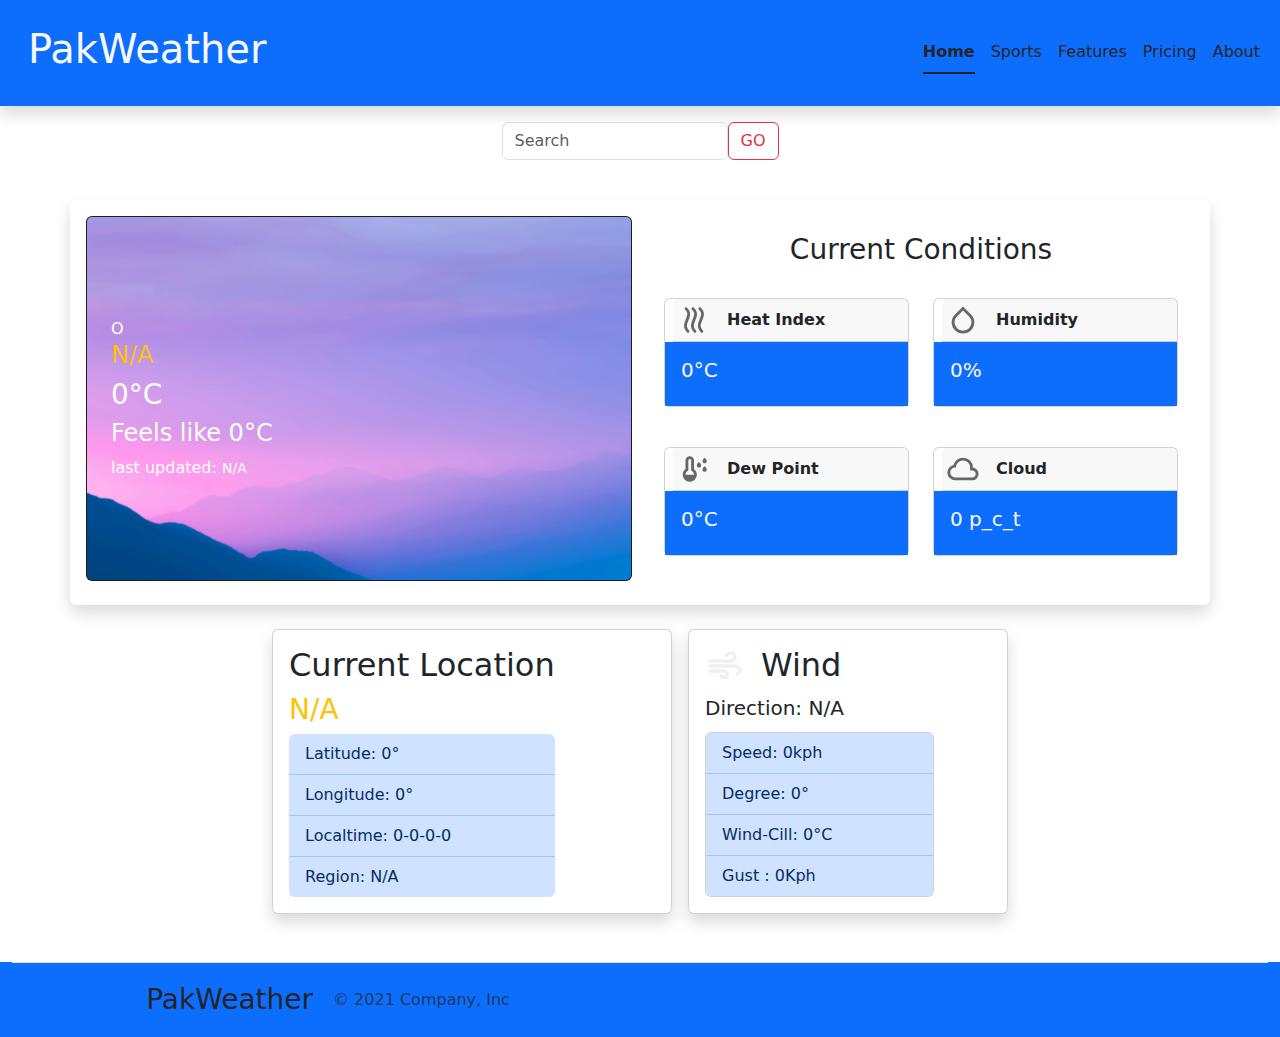
==== index.html @ 8ab88b2f "minor updates to features page" ====
<!DOCTYPE html>
<html lang="en">

<head>
  <meta charset="UTF-8">
  <meta name="viewport" content="width=device-width, initial-scale=1.0">
  <title>Final Project</title>
  <link rel="stylesheet" href="style.css">
  <script src="script.js" defer></script>
  <script src="https://cdn.jsdelivr.net/npm/bootstrap@5.3.3/dist/js/bootstrap.bundle.min.js"
    integrity="sha384-YvpcrYf0tY3lHB60NNkmXc5s9fDVZLESaAA55NDzOxhy9GkcIdslK1eN7N6jIeHz"
    crossorigin="anonymous"></script>
  <link href="https://cdn.jsdelivr.net/npm/bootstrap@5.3.3/dist/css/bootstrap.min.css" rel="stylesheet"
    integrity="sha384-QWTKZyjpPEjISv5WaRU9OFeRpok6YctnYmDr5pNlyT2bRjXh0JMhjY6hW+ALEwIH" crossorigin="anonymous">
  <script src="script.js" defer></script>
  <link rel="icon" href="./assets/images/sun.png">
</head>

<body >
  <nav class="navbar navbar-expand-lg bg-primary p-sm-3 p-3 shadow">
    <div class="container-fluid p-0 p-sm-1 justify-content-center justify-content-sm-between">
      <a class="navbar-brand text-light mx-2 text-center text-sm-left" href="#">
        <h1>PakWeather</h1>
      </a>
      <button class="btn btn-primary d-lg-none" type="button" data-bs-toggle="offcanvas" data-bs-target="#offcanvasResponsive" aria-controls="offcanvasResponsive">
        <span class="navbar-toggler-icon"></span>
      </button>

      <div class="offcanvas-lg offcanvas-start" tabindex="-2" id="offcanvasResponsive" aria-labelledby="offcanvasResponsiveLabel">
        <div class="offcanvas-header">
          <h5 class="offcanvas-title text-dark" id="offcanvasResponsiveLabel">Responsive offcanvas</h5>
          <button type="button" class="btn-close" data-bs-dismiss="offcanvas" data-bs-target="#offcanvasResponsive" aria-label="Close"></button>
        </div>
        <div class="offcanvas-body">
          <!-- <p class="mb-0">This is content within an <code>.offcanvas-lg</code>.</p> -->
          <ul class="nav nav-underline justify-content-end d-flex flex-column flex-lg-row">
            <li class="nav-item">
              <a class="nav-link active text-dark" aria-current="page" href="#">Home</a>
            </li>
            <li class="nav-item">
              <a class="nav-link text-dark" href="#">Sports</a>
            </li>
            <li class="nav-item">
              <a class="nav-link text-dark" href="./features.html">Features</a>
            </li>
            <li class="nav-item">
              <a class="nav-link text-dark" href="#">Pricing</a>
            </li>
            <li class="nav-item">
              <a class="nav-link text-dark" href="#">About</a>
            </li>
          </ul>
        </div>
      </div>
    </div>
  </nav>

    <div class="container-fluid p-3 d-flex justify-content-center w-100" id="serchBox">
        <form class="d-flex">
          <form class="d-flex" role="search">
            <input id="searchBar" class="form-control" type="search" placeholder="Search" aria-label="Search">
            <button class="btn btn-outline-danger" type="button" id="goBtn">GO</button>
          </form>
          <!-- <button class="btn btn-outline-success" type="submit" id="go">GO</button> -->
        </form>
    </div>
    <!-- ------- card grids -------- -->

    

    <div id="cardContainer" class="row row-cols-1 shadow row-cols-md-2 g-3 rounded-2 m-auto mt-4 mb-4 pb-4 container">
      <div class="col-24 col-sm-12 d-flex align-items-center justify-content-center">
        <div class="card text-bg-dark">
          <img src="./assets/images/pexels-veeterzy-114979.jpg" class="card-img" alt="...">
          <div class="card-img-overlay d-flex flex-column align-items-start justify-content-center p-4">
            <div id="condition" class="d-flex flex-column justify-content-around">
              <div id="icon" class=" d-flex align-items-start justify-content-start">O</div>
              <h4 id="text" class="text-warning">N/A</h4>
            </div>
            <h3 class="card-text"><span id="temp_c">0</span>°C</h3>
            <h4 class="card-text">Feels like <span id="feelslike_c">0</span>°C</h4>
            <p class="card-text">last updated: <small class="text-body-light bl" id="last_updated">N/A</small></p>
          </div>
        </div>
      </div>

      <div class="row row-cols-1 row-cols-sm-2 row-cols-md-2 g-4 m-auto ">
        <h3 class="w-100 text-center">Current Conditions</h3>
        <div class="col">
          <div class="card mb-3 m-auto" style="max-width: 18rem;">
            <div class="card-header d-flex flex-row justify-content-start align-items-center gap-3 p-1 ms-2">
              <!-- <h5 class="text-dark">Cloud</h5> -->
              <svg xmlns="http://www.w3.org/2000/svg" height="34px" viewBox="0 -960 960 960" width="34px" fill="#676767"><path d="M532-131q-6 5-12.5 8t-14.5 3q-8 0-16-3.5t-14-9.5q-41-44-60.5-90T395-320q0-37 11-78t38-106q23-57 32-87.5t9-56.5q0-34-15-63.5T423-771q-6-6-9.5-14t-3.5-16q0-8 3-14.5t8-12.5q6-6 13.5-9t15.5-3q8 0 15 3t13 8q44 41 65.5 86t21.5 95q0 35-10.5 73.5T518-474q-25 60-34 92t-9 61q0 35 14.5 67.5T534-188q5 6 8 13t3 15q0 8-3 15.5T532-131Zm195 0q-6 5-12.5 8t-14.5 3q-8 0-16-3.5t-14-9.5q-41-44-60.5-89.5T590-319q0-37 11-79t38-106q23-57 32-87t9-56q0-34-15-64.5T618-771q-6-6-9-13.5t-3-15.5q0-8 2.5-14.5T616-827q6-6 14-9.5t16-3.5q8 0 14.5 3t12.5 8q44 41 65.5 86t21.5 95q0 35-10.5 73.5T713-473q-25 60-34 92t-9 60q0 35 15 68.5t45 65.5q5 6 7.5 13t2.5 14q0 8-3 16t-10 13Zm-390 0q-6 5-12.5 8t-14.5 3q-8 0-16-3.5t-14-9.5q-41-44-60.5-89.5T200-319q0-37 11-79t38-106q23-57 32-87t9-56q0-34-15-64.5T228-771q-7-6-10-13.5t-3-15.5q0-8 3-15t8-13q6-6 13.5-9t15.5-3q8 0 15 3t13 8q44 41 65.5 85.5T370-648q0 35-10 73.5T324-474q-25 60-34 92t-9 61q0 35 14.5 68.5T340-187q5 6 7.5 13t2.5 14q0 8-3 16t-10 13Z"/></svg>
              <b>Heat Index</b>
            </div>
            <div class="card-body bg-primary text-light">
              <h5 class="card-title"><span id="heatindex_c">0</span>°C</h5>

            </div>
          </div>
        </div>

        <div class="col">
          <div class="card mb-3 m-auto" style="max-width: 18rem;">
            <div class="card-header d-flex flex-row justify-content-start align-items-center gap-3 p-1 ms-2">
              <!-- <h5 class="text-dark">Cloud</h5> -->
              <svg xmlns="http://www.w3.org/2000/svg" height="34px" viewBox="0 -960 960 960" width="34px" fill="#676767"><path d="M480-100q-133 0-226.5-92T160-416q0-63 24.5-120.5T254-638l226-222 226 222q45 44 69.5 101.5T800-416q0 132-93.5 224T480-100Zm0-80q100 0 170-68.5T720-416q0-47-18-89.5T650-580L480-748 310-580q-34 32-52 74.5T240-416q0 99 70 167.5T480-180Z"/></svg>
              <b>Humidity</b>
            </div>
            <div class="card-body bg-primary text-light">
              <h5 class="card-title"><span id="humidity">0</span>%</h5>

            </div>
          </div>
        </div>

        <div class="col">
          <div class="card mb-3 m-auto" style="max-width: 18rem;">
            <div class="card-header d-flex flex-row justify-content-start align-items-center gap-3 p-1 ms-2">
              <!-- <h5 class="text-dark">Cloud</h5> -->
              <svg xmlns="http://www.w3.org/2000/svg" height="34px" viewBox="0 -960 960 960" width="34px" fill="#676767"><path d="M620-520q-25 0-42.5-17.5T560-580q0-17 9.5-34.5t20.5-32q11-14.5 20.5-24l9.5-9.5 9.5 9.5q9.5 9.5 20.5 24t20.5 32Q680-597 680-580q0 25-17.5 42.5T620-520Zm160-120q-25 0-42.5-17.5T720-700q0-17 9.5-34.5t20.5-32q11-14.5 20.5-24l9.5-9.5 9.5 9.5q9.5 9.5 20.5 24t20.5 32Q840-717 840-700q0 25-17.5 42.5T780-640Zm0 240q-25 0-42.5-17.5T720-460q0-17 9.5-34.5t20.5-32q11-14.5 20.5-24l9.5-9.5 9.5 9.5q9.5 9.5 20.5 24t20.5 32Q840-477 840-460q0 25-17.5 42.5T780-400ZM360-120q-83 0-141.5-58.5T160-320q0-48 21-89.5t59-70.5v-240q0-50 35-85t85-35q50 0 85 35t35 85v240q38 29 59 70.5t21 89.5q0 83-58.5 141.5T360-120ZM240-320h240q0-29-12.5-54T432-416l-32-24v-280q0-17-11.5-28.5T360-760q-17 0-28.5 11.5T320-720v280l-32 24q-23 17-35.5 42T240-320Z"/></svg>
              <b>Dew Point</b>
            </div>
            <div class="card-body bg-primary text-light">
              <h5 class="card-title"><span id="dewpoint_c">0</span>°C</h5>

            </div>
          </div>
        </div>

        <div class="col">
          <div class="card mb-3 m-auto" style="max-width: 18rem;">
            <div class="card-header d-flex flex-row justify-content-start align-items-center gap-3 p-1 ms-2">
              <!-- <h5 class="text-dark">Cloud</h5> -->
              <svg xmlns="http://www.w3.org/2000/svg" height="34px" viewBox="0 -960 960 960" width="34px" fill="#676767"><path d="M260-160q-91 0-155.5-63T40-377q0-78 47-139t123-78q25-92 100-149t170-57q117 0 198.5 81.5T760-520q69 8 114.5 59.5T920-340q0 75-52.5 127.5T740-160H260Zm0-80h480q42 0 71-29t29-71q0-42-29-71t-71-29h-60v-80q0-83-58.5-141.5T480-720q-83 0-141.5 58.5T280-520h-20q-58 0-99 41t-41 99q0 58 41 99t99 41Zm220-240Z"/></svg>      
              <b>Cloud</b> 
            </div>
            <div class="card-body bg-primary text-light">
              <h5 class="card-title"><span id="cloud">0</span> p_c_t</h5>

            </div>
          </div>
        </div>
      </div>
    </div>

    <div class="container d-flex flex-sm-row flex-column align-items-center justify-content-center gap-3 mb-5">
      <div id="locationCard" class="card shadow align-items-start justify-content-around w-md-50 w-100" style="max-width: 25em;">
        <div class="row g-0">
          <div class="col rounded-right">
            <div class="card-body">
              <h2 class="card-title">Current Location</h2>
              <h3 class="card-title text-warning" id="nameCity">N/A</h3>
              <ul class="list-group list-group-flush rounded-2">
                <li class="list-group-item list-group-item-primary">Latitude: <span id="lat">0</span>°</li>
                <li class="list-group-item list-group-item-primary">Longitude: <span id="lon">0</span>°</li>
                <li class="list-group-item list-group-item-primary">Localtime: <span id="localtime">0-0-0-0</span></li>
                <li class="list-group-item list-group-item-primary">Region: <span id="region">N/A</span></li>
              </ul>
            </div>
          </div>
        </div>
      </div>

      <div id="windCard" class=" card container p-3 shadow m-0" style="max-width: 20em; ">
        <div class="d-flex flex-column justify-content-between gap-1">
          <div id="windIcon" class="d-flex flex-nowrap justify-content-start gap-3"> 
            <svg xmlns="http://www.w3.org/2000/svg" height="40px" viewBox="0 -960 960 960" width="40px" fill="#F0F0F0"><path d="M460-160q-50 0-85-35t-35-85h80q0 17 11.5 28.5T460-240q17 0 28.5-11.5T500-280q0-17-11.5-28.5T460-320H80v-80h380q50 0 85 35t35 85q0 50-35 85t-85 35ZM80-560v-80h540q26 0 43-17t17-43q0-26-17-43t-43-17q-26 0-43 17t-17 43h-80q0-59 40.5-99.5T620-840q59 0 99.5 40.5T760-700q0 59-40.5 99.5T620-560H80Zm660 320v-80q26 0 43-17t17-43q0-26-17-43t-43-17H80v-80h660q59 0 99.5 40.5T880-380q0 59-40.5 99.5T740-240Z"/></svg>
            <h2>Wind</h2>
          </div>
          <h5 class="card-title p-0">Direction: <span id="wind_dir">N/A</span></h5>
          <div class="card" style="max-width: 80% !important;">
            <ul class="list-group list-group-flush">
              <li class="list-group-item list-group-item-primary">Speed: <span id="wind_kph">0</span>kph</li>
              <li class="list-group-item list-group-item-primary">Degree: <span id="wind_degree">0</span>°</li>
              <li class="list-group-item list-group-item-primary">Wind-Cill: <span id="windchill_c">0</span>°C</li>
              <li class="list-group-item list-group-item-primary">Gust : <span id="gust_kph">0</span>Kph</li>    
            </ul>
          </div>
        </div>
      </div>
    </div>



    </div>

  <div class="container-fluid bg-primary footer navbar-fixed-bottom">
    <footer class="d-flex flex-wrap justify-content-sm-between justify-content-center align-items-center py-3 mt-3 border-top gap-3">
      <div class="col-md-6 d-flex align-items-center gap-sm-3 gap-1 flex-wrap justify-content-center">
        <a href="/" class="nav-link">
          <h3 class="m-1">PakWeather</h3>
        </a>
        <span class="text-muted">&copy; 2021 Company, Inc</span>
      </div>

      <ul class="nav col-md-4 justify-content-sm-end justify-content-sm-center list-unstyled d-flex">
        <li class="ms-3"><a class="text-muted" href="#"><svg xmlns="http://www.w3.org/2000/svg"
              viewBox="0 0 448 512"><!--!Font Awesome Free 6.6.0 by @fontawesome - https://fontawesome.com License - https://fontawesome.com/license/free Copyright 2024 Fonticons, Inc.-->
              <path fill="#ffffff"
                d="M100.3 448H7.4V148.9h92.9zM53.8 108.1C24.1 108.1 0 83.5 0 53.8a53.8 53.8 0 0 1 107.6 0c0 29.7-24.1 54.3-53.8 54.3zM447.9 448h-92.7V302.4c0-34.7-.7-79.2-48.3-79.2-48.3 0-55.7 37.7-55.7 76.7V448h-92.8V148.9h89.1v40.8h1.3c12.4-23.5 42.7-48.3 87.9-48.3 94 0 111.3 61.9 111.3 142.3V448z" />
            </svg></a></li>
        <li class="ms-3"><a class="text-muted" href="#"><svg xmlns="http://www.w3.org/2000/svg"
              viewBox="0 0 448 512"><!--!Font Awesome Free 6.6.0 by @fontawesome - https://fontawesome.com License - https://fontawesome.com/license/free Copyright 2024 Fonticons, Inc.-->
              <path
                d="M64 32C28.7 32 0 60.7 0 96V416c0 35.3 28.7 64 64 64h98.2V334.2H109.4V256h52.8V222.3c0-87.1 39.4-127.5 125-127.5c16.2 0 44.2 3.2 55.7 6.4V172c-6-.6-16.5-1-29.6-1c-42 0-58.2 15.9-58.2 57.2V256h83.6l-14.4 78.2H255V480H384c35.3 0 64-28.7 64-64V96c0-35.3-28.7-64-64-64H64z" />
            </svg></a></li>
        <!-- <li class="ms-3"><a class="text-muted" href="#"><svg xmlns="http://www.w3.org/2000/svg" viewBox="0 0 448 512">!Font Awesome Free 6.6.0 by @fontawesome - https://fontawesome.com License - https://fontawesome.com/license/free Copyright 2024 Fonticons, Inc.<path d="M194.4 211.7a53.3 53.3 0 1 0 59.3 88.7 53.3 53.3 0 1 0 -59.3-88.7zm142.3-68.4c-5.2-5.2-11.5-9.3-18.4-12c-18.1-7.1-57.6-6.8-83.1-6.5c-4.1 0-7.9 .1-11.2 .1c-3.3 0-7.2 0-11.4-.1c-25.5-.3-64.8-.7-82.9 6.5c-6.9 2.7-13.1 6.8-18.4 12s-9.3 11.5-12 18.4c-7.1 18.1-6.7 57.7-6.5 83.2c0 4.1 .1 7.9 .1 11.1s0 7-.1 11.1c-.2 25.5-.6 65.1 6.5 83.2c2.7 6.9 6.8 13.1 12 18.4s11.5 9.3 18.4 12c18.1 7.1 57.6 6.8 83.1 6.5c4.1 0 7.9-.1 11.2-.1c3.3 0 7.2 0 11.4 .1c25.5 .3 64.8 .7 82.9-6.5c6.9-2.7 13.1-6.8 18.4-12s9.3-11.5 12-18.4c7.2-18 6.8-57.4 6.5-83c0-4.2-.1-8.1-.1-11.4s0-7.1 .1-11.4c.3-25.5 .7-64.9-6.5-83l0 0c-2.7-6.9-6.8-13.1-12-18.4zm-67.1 44.5A82 82 0 1 1 178.4 324.2a82 82 0 1 1 91.1-136.4zm29.2-1.3c-3.1-2.1-5.6-5.1-7.1-8.6s-1.8-7.3-1.1-11.1s2.6-7.1 5.2-9.8s6.1-4.5 9.8-5.2s7.6-.4 11.1 1.1s6.5 3.9 8.6 7s3.2 6.8 3.2 10.6c0 2.5-.5 5-1.4 7.3s-2.4 4.4-4.1 6.2s-3.9 3.2-6.2 4.2s-4.8 1.5-7.3 1.5l0 0c-3.8 0-7.5-1.1-10.6-3.2zM448 96c0-35.3-28.7-64-64-64H64C28.7 32 0 60.7 0 96V416c0 35.3 28.7 64 64 64H384c35.3 0 64-28.7 64-64V96zM357 389c-18.7 18.7-41.4 24.6-67 25.9c-26.4 1.5-105.6 1.5-132 0c-25.6-1.3-48.3-7.2-67-25.9s-24.6-41.4-25.8-67c-1.5-26.4-1.5-105.6 0-132c1.3-25.6 7.1-48.3 25.8-67s41.5-24.6 67-25.8c26.4-1.5 105.6-1.5 132 0c25.6 1.3 48.3 7.1 67 25.8s24.6 41.4 25.8 67c1.5 26.3 1.5 105.4 0 131.9c-1.3 25.6-7.1 48.3-25.8 67z"/></svg></a></li> -->
        <li class="ms-3"><a class="text-muted" href="#"><svg xmlns="http://www.w3.org/2000/svg"
              viewBox="0 0 512 512"><!--!Font Awesome Free 6.6.0 by @fontawesome - https://fontawesome.com License - https://fontawesome.com/license/free Copyright 2024 Fonticons, Inc.-->
              <path fill="#ffffff"
                d="M389.2 48h70.6L305.6 224.2 487 464H345L233.7 318.6 106.5 464H35.8L200.7 275.5 26.8 48H172.4L272.9 180.9 389.2 48zM364.4 421.8h39.1L151.1 88h-42L364.4 421.8z" />
            </svg></a></li>
      </ul>
    </footer>
  </div>

</body>

</html>
---- style.css ----
body{
    cursor: pointer;
}
.item{
    /* background-color: #ebebeb; */
    width: 12vw;
    position: relative;
    left: 38rem;
    bottom: 9rem;
}
.people{
    position: relative;
    left: 15rem;
    top: 4rem;
    width: 22vw;

}
.clouds{
    position: relative;
    width: 14vw;
    bottom: 16rem;
    left: 18rem;
    mix-blend-mode: darken;
}
.sun{
    position: relative;
    width: 15vw;
    bottom: 28rem;
    left: 13rem;
    mix-blend-mode: darken;
}
.head-1{
    position: relative;
    bottom: 17rem;
    text-align: center;
    font-weight: bold;
    font-family: Poppins, sans-serif;
    /* color: white;
    text-shadow: 2px 2px 4px #000000; */
    color: white;
  text-shadow: 1px 1px 2px black, 0 0 25px black, 0 0 5px rgb(180, 180, 182);

}
.head-1:hover{
    transition: transform 0.5s ease-in-out;
    transform: translateY(-15px);
    text-decoration: underline;
}
.test{
    position: relative;
    bottom: 9rem;
    text-align: center;
    font-weight: bold;
    font-family: Poppins, sans-serif;
    /* color: white;
    text-shadow: 2px 2px 4px #000000; */
    color: white;
  text-shadow: 1px 1px 2px black, 0 0 25px black, 0 0 5px rgb(180, 180, 182);

}
.test:hover{
    transition: transform 0.5s ease-in-out;
    transform: translateY(-15px);
    text-decoration: underline;
}
.mainn{
    display: flex;
    position: relative;
    bottom: 13rem;
    align-items: center;
    justify-content: space-evenly;
    font-family: Poppins, sans-serif;

}
.card-group{
    position: relative;
    bottom: 5rem;
    font-family: Poppins, sans-serif;
    gap: 6rem;
    text-align: center;
    margin: 0rem 10rem;
}
.card:hover{
    transition: transform 0.5s ease-in-out;
    transform: translateY(-15px);
}
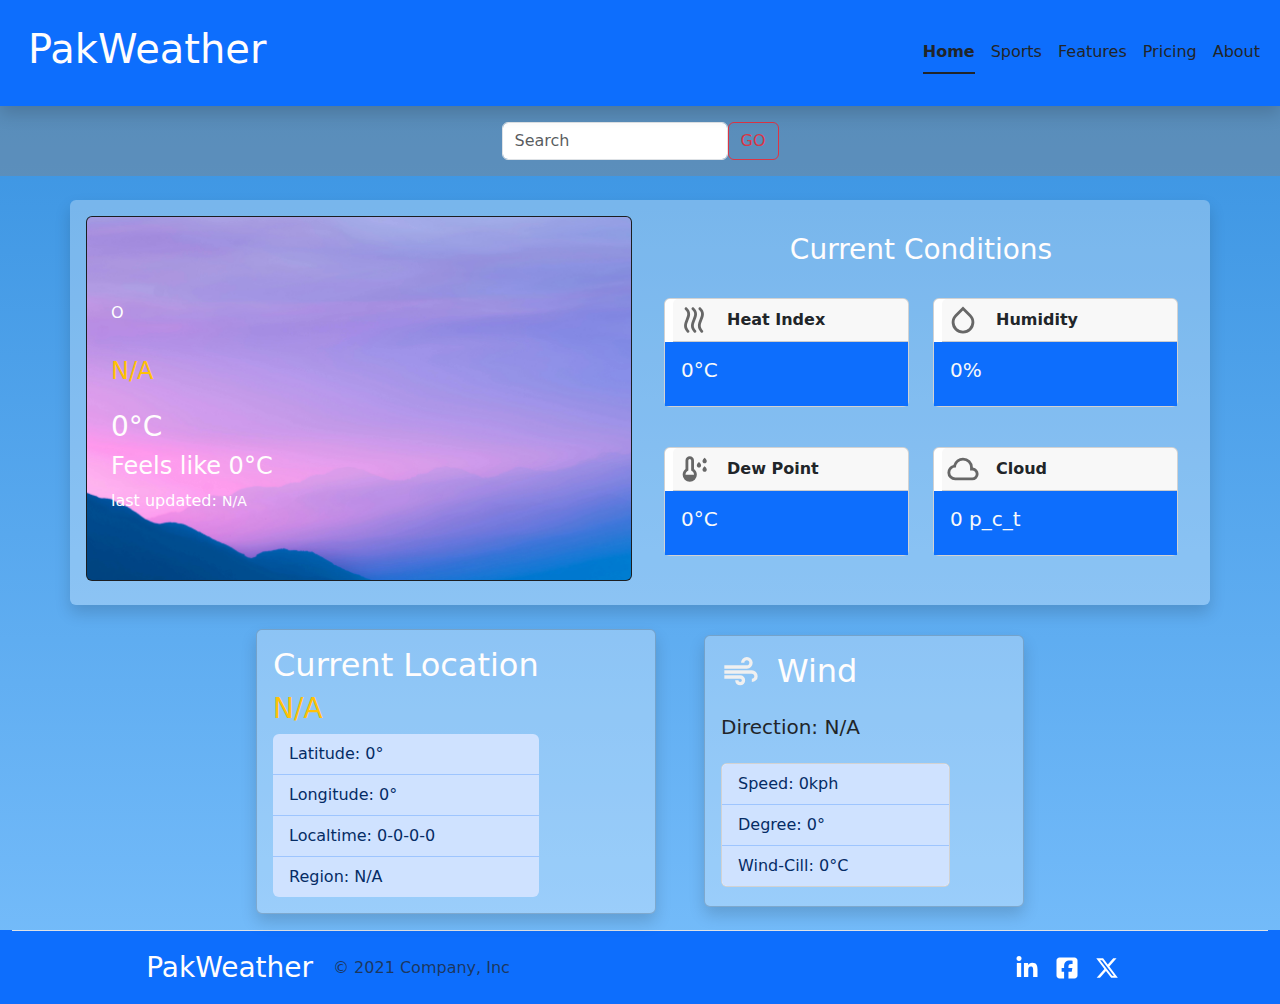
==== commit c5fd36d8: "modified repository" ====
--- a/index.html
+++ b/index.html
@@ -144,7 +144,7 @@
       </div>
     </div>
 
-    <div class="container d-flex flex-sm-row flex-column align-items-center justify-content-center gap-3 mb-5">
+    <div class="container d-flex flex-sm-row flex-column align-items-center justify-content-center gap-5">
       <div id="locationCard" class="card shadow align-items-start justify-content-around w-md-50 w-100" style="max-width: 25em;">
         <div class="row g-0">
           <div class="col rounded-right">
@@ -162,27 +162,22 @@
         </div>
       </div>
 
-      <div id="windCard" class=" card container p-3 shadow m-0" style="max-width: 20em; ">
-        <div class="d-flex flex-column justify-content-between gap-1">
+      <div id="windCard" class="card w-md-50 w-100 shadow" style="height: 17em; max-width: 20em;">
+        <div class="p-3 d-flex flex-column justify-content-between gap-3">
           <div id="windIcon" class="d-flex flex-nowrap justify-content-start gap-3"> 
             <svg xmlns="http://www.w3.org/2000/svg" height="40px" viewBox="0 -960 960 960" width="40px" fill="#F0F0F0"><path d="M460-160q-50 0-85-35t-35-85h80q0 17 11.5 28.5T460-240q17 0 28.5-11.5T500-280q0-17-11.5-28.5T460-320H80v-80h380q50 0 85 35t35 85q0 50-35 85t-85 35ZM80-560v-80h540q26 0 43-17t17-43q0-26-17-43t-43-17q-26 0-43 17t-17 43h-80q0-59 40.5-99.5T620-840q59 0 99.5 40.5T760-700q0 59-40.5 99.5T620-560H80Zm660 320v-80q26 0 43-17t17-43q0-26-17-43t-43-17H80v-80h660q59 0 99.5 40.5T880-380q0 59-40.5 99.5T740-240Z"/></svg>
             <h2>Wind</h2>
           </div>
-          <h5 class="card-title p-0">Direction: <span id="wind_dir">N/A</span></h5>
+          <h5 class="card-title">Direction: <span id="wind_dir">N/A</span></h5>
           <div class="card" style="max-width: 80% !important;">
             <ul class="list-group list-group-flush">
               <li class="list-group-item list-group-item-primary">Speed: <span id="wind_kph">0</span>kph</li>
               <li class="list-group-item list-group-item-primary">Degree: <span id="wind_degree">0</span>°</li>
               <li class="list-group-item list-group-item-primary">Wind-Cill: <span id="windchill_c">0</span>°C</li>
-              <li class="list-group-item list-group-item-primary">Gust : <span id="gust_kph">0</span>Kph</li>    
             </ul>
           </div>
         </div>
       </div>
-    </div>
-
-
-
     </div>
 
   <div class="container-fluid bg-primary footer navbar-fixed-bottom">
--- a/style.css
+++ b/style.css
@@ -1,86 +1,81 @@
-body{
-    cursor: pointer;
-}
-.item{
-    /* background-color: #ebebeb; */
-    width: 12vw;
-    position: relative;
-    left: 38rem;
-    bottom: 9rem;
-}
-.people{
-    position: relative;
-    left: 15rem;
-    top: 4rem;
-    width: 22vw;
-
-}
-.clouds{
-    position: relative;
-    width: 14vw;
-    bottom: 16rem;
-    left: 18rem;
-    mix-blend-mode: darken;
-}
-.sun{
-    position: relative;
-    width: 15vw;
-    bottom: 28rem;
-    left: 13rem;
-    mix-blend-mode: darken;
-}
-.head-1{
-    position: relative;
-    bottom: 17rem;
-    text-align: center;
-    font-weight: bold;
-    font-family: Poppins, sans-serif;
-    /* color: white;
-    text-shadow: 2px 2px 4px #000000; */
-    color: white;
-  text-shadow: 1px 1px 2px black, 0 0 25px black, 0 0 5px rgb(180, 180, 182);
-
-}
-.head-1:hover{
-    transition: transform 0.5s ease-in-out;
-    transform: translateY(-15px);
-    text-decoration: underline;
-}
-.test{
-    position: relative;
-    bottom: 9rem;
-    text-align: center;
-    font-weight: bold;
-    font-family: Poppins, sans-serif;
-    /* color: white;
-    text-shadow: 2px 2px 4px #000000; */
-    color: white;
-  text-shadow: 1px 1px 2px black, 0 0 25px black, 0 0 5px rgb(180, 180, 182);
-
-}
-.test:hover{
-    transition: transform 0.5s ease-in-out;
-    transform: translateY(-15px);
-    text-decoration: underline;
-}
-.mainn{
-    display: flex;
-    position: relative;
-    bottom: 13rem;
-    align-items: center;
-    justify-content: space-evenly;
-    font-family: Poppins, sans-serif;
-
-}
-.card-group{
-    position: relative;
-    bottom: 5rem;
-    font-family: Poppins, sans-serif;
-    gap: 6rem;
-    text-align: center;
-    margin: 0rem 10rem;
-}
-.card:hover{
-    transition: transform 0.5s ease-in-out;
-    transform: translateY(-15px);
-}
+.primary-subtle {
+    color: --bs-primary-bg-subtle;
+}
+.info-subtle{
+    color: --bs-info-bg-subtle;
+}
+body {
+    background-image: linear-gradient(rgba(0, 115, 215, 0.798),rgba(85, 173, 250, 0.798)) !important;
+    /* backdrop-filter: blur(6px); */
+    background-position: center;
+    background-size: cover;
+    min-height: 100vh !important;
+    min-width: 100vw;
+    overflow-x: hidden;
+}
+::-webkit-scrollbar { 
+    width: 8px; 
+    /* border: 1px solid blue;  */
+} 
+::-webkit-scrollbar-track { 
+    background: var(--bs-dark); 
+} 
+::-webkit-scrollbar-thumb { 
+    background: var(--bs-secondary); 
+    border-radius: 1em !important;
+    width: 6px !important;
+} 
+#serchBox {
+    background-color: rgba(132, 132, 132, 0.419);
+}
+h1,h2,h3,h4 {
+    color: rgb(255, 253, 253) !important;
+}
+/* #drop {
+    color: white;
+} */
+a[class="text-muted"] > svg{
+    width: 24px;
+    height: 24px;
+    fill: white;
+}
+select {
+    width: 100% !important;
+}
+#nameCity {
+    text-transform: capitalize !important;
+}
+span[class="bl"] {
+    color: var(--bs-light);
+}
+#locationCard, #cardContainer,#windCard {
+    background-color: rgba(255, 255, 255, 0.291);
+}
+#condition {
+    width: 40% !important;
+    height: 40% !important;
+}
+
+#windList {
+    background-color: rgba(49, 48, 48, 0.296) !important;
+}
+.shadow {
+    --bs-shadow-rgb: 255, 255, 255 !important;
+    box-shadow: 5px 10px 6px rgb(var(--bs-shadow-rgb)) !important;
+}
+.transparent-bg {
+    background-color: rgba(98, 97, 97, 0.485) !important;
+}
+.transparent-bg-light {
+    background-color: rgba(224, 224, 224, 0.485) !important;
+}
+.card-img-top1 {
+    width: 100%;
+    height: 100%;
+    object-fit: cover;
+}
+.card-img-top {
+    width: 80%;
+    height: 70%;
+    object-fit: cover;
+}
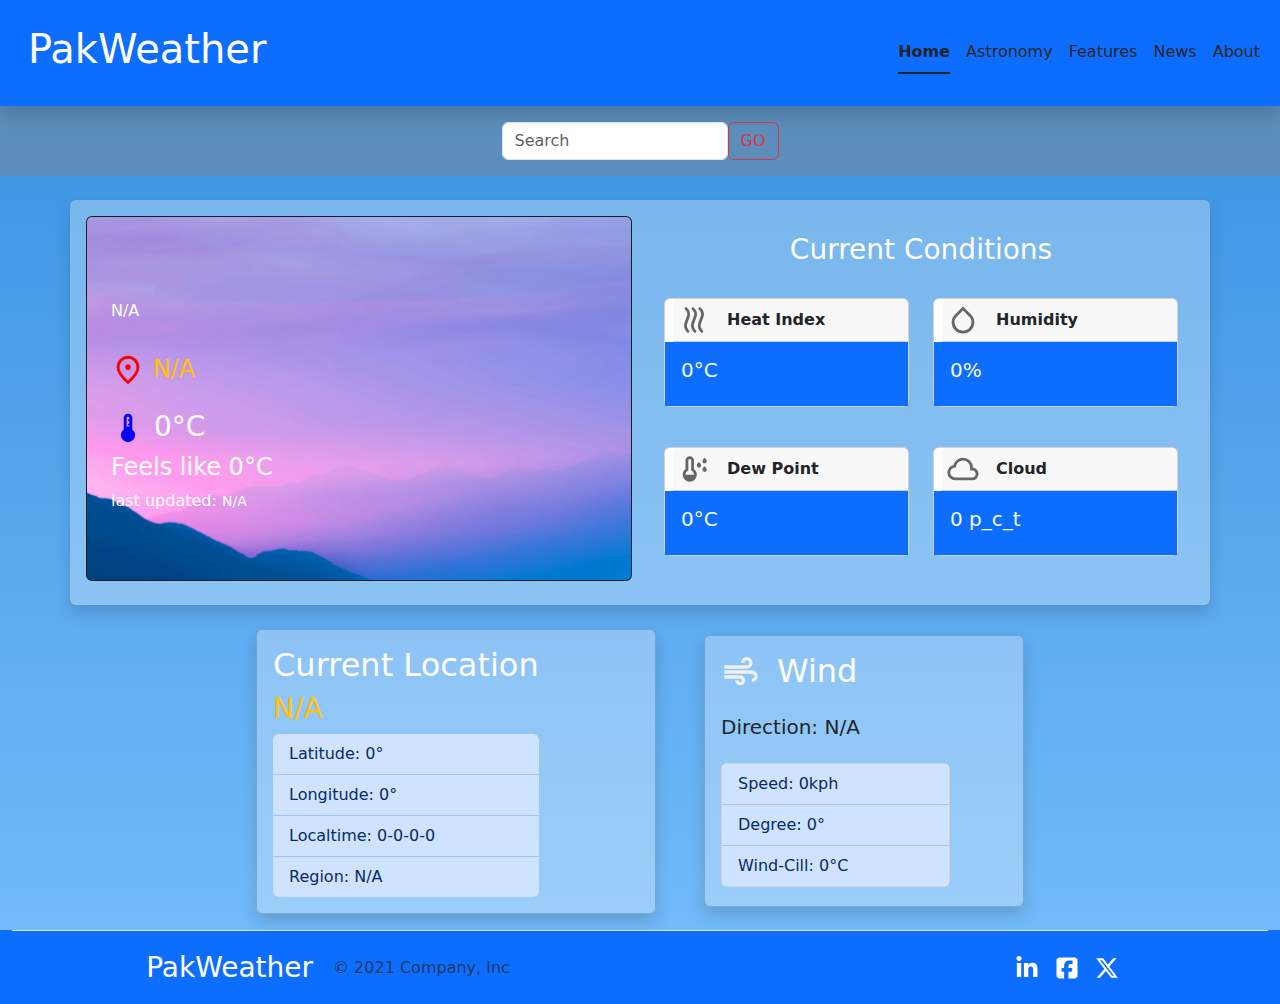
==== commit afc973e6: "finishing navbar" ====
--- a/index.html
+++ b/index.html
@@ -38,16 +38,16 @@
               <a class="nav-link active text-dark" aria-current="page" href="#">Home</a>
             </li>
             <li class="nav-item">
-              <a class="nav-link text-dark" href="#">Sports</a>
+              <a class="nav-link text-dark" href="#">Astronomy</a>
             </li>
             <li class="nav-item">
               <a class="nav-link text-dark" href="./features.html">Features</a>
             </li>
             <li class="nav-item">
-              <a class="nav-link text-dark" href="#">Pricing</a>
-            </li>
-            <li class="nav-item">
-              <a class="nav-link text-dark" href="#">About</a>
+              <a class="nav-link text-dark" href="News.html">News</a>
+            </li>
+            <li class="nav-item">
+              <a class="nav-link text-dark" href="about.html">About</a>
             </li>
           </ul>
         </div>
@@ -74,10 +74,16 @@
           <img src="./assets/images/pexels-veeterzy-114979.jpg" class="card-img" alt="...">
           <div class="card-img-overlay d-flex flex-column align-items-start justify-content-center p-4">
             <div id="condition" class="d-flex flex-column justify-content-around">
-              <div id="icon" class=" d-flex align-items-start justify-content-start">O</div>
-              <h4 id="text" class="text-warning">N/A</h4>
-            </div>
-            <h3 class="card-text"><span id="temp_c">0</span>°C</h3>
+              <div id="icon" class=" d-flex align-items-start justify-content-start">N/A</div>
+              <h4 class="text-warning"> 
+                <svg xmlns="http://www.w3.org/2000/svg" height="34px" viewBox="0 -960 960 960" width="34px" fill="red"><path d="M480-480q33 0 56.5-23.5T560-560q0-33-23.5-56.5T480-640q-33 0-56.5 23.5T400-560q0 33 23.5 56.5T480-480Zm0 294q122-112 181-203.5T720-552q0-109-69.5-178.5T480-800q-101 0-170.5 69.5T240-552q0 71 59 162.5T480-186Zm0 106Q319-217 239.5-334.5T160-552q0-150 96.5-239T480-880q127 0 223.5 89T800-552q0 100-79.5 217.5T480-80Zm0-480Z"/></svg>      
+                <span id="text">N/A</span>
+              </h4>
+            </div>
+            <h3 class="card-text">
+              <svg xmlns="http://www.w3.org/2000/svg" height="34px" viewBox="0 -960 960 960" width="34px" fill="blue"><path d="M480-80q-83 0-141.5-58.5T280-280q0-48 21-89.5t59-70.5v-320q0-50 35-85t85-35q50 0 85 35t35 85v320q38 29 59 70.5t21 89.5q0 83-58.5 141.5T480-80Zm-40-440h80v-40h-40v-40h40v-80h-40v-40h40v-40q0-17-11.5-28.5T480-800q-17 0-28.5 11.5T440-760v240Z"/></svg>
+              <span id="temp_c">0</span>°C
+            </h3>
             <h4 class="card-text">Feels like <span id="feelslike_c">0</span>°C</h4>
             <p class="card-text">last updated: <small class="text-body-light bl" id="last_updated">N/A</small></p>
           </div>
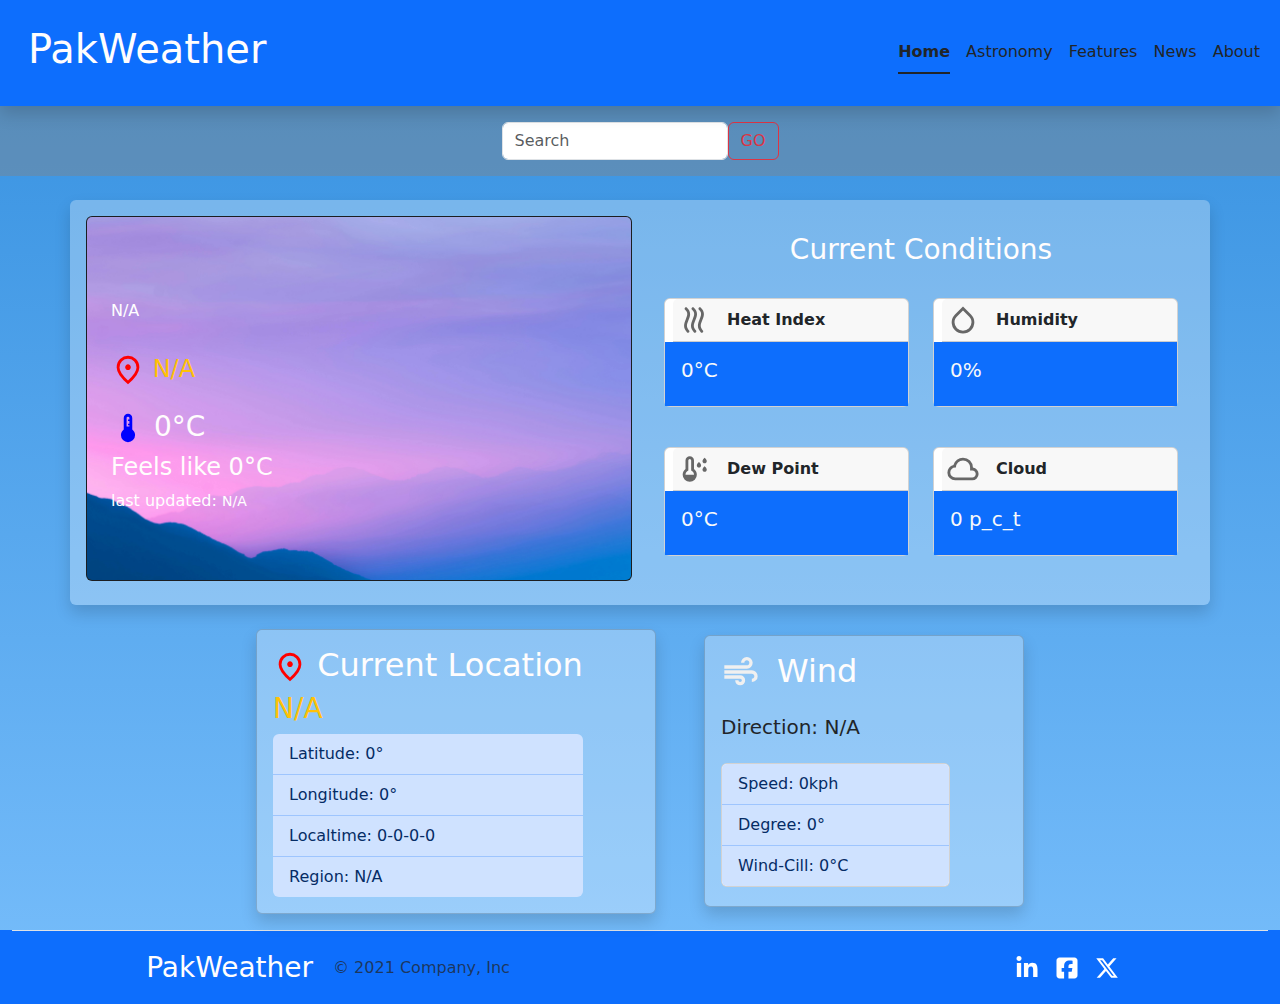
==== commit da693f69: "added icon" ====
--- a/index.html
+++ b/index.html
@@ -155,7 +155,10 @@
         <div class="row g-0">
           <div class="col rounded-right">
             <div class="card-body">
-              <h2 class="card-title">Current Location</h2>
+              <h2 class="card-title">
+                <svg xmlns="http://www.w3.org/2000/svg" height="34px" viewBox="0 -960 960 960" width="34px" fill="red"><path d="M480-480q33 0 56.5-23.5T560-560q0-33-23.5-56.5T480-640q-33 0-56.5 23.5T400-560q0 33 23.5 56.5T480-480Zm0 294q122-112 181-203.5T720-552q0-109-69.5-178.5T480-800q-101 0-170.5 69.5T240-552q0 71 59 162.5T480-186Zm0 106Q319-217 239.5-334.5T160-552q0-150 96.5-239T480-880q127 0 223.5 89T800-552q0 100-79.5 217.5T480-80Zm0-480Z"/></svg>
+                Current Location
+              </h2>
               <h3 class="card-title text-warning" id="nameCity">N/A</h3>
               <ul class="list-group list-group-flush rounded-2">
                 <li class="list-group-item list-group-item-primary">Latitude: <span id="lat">0</span>°</li>
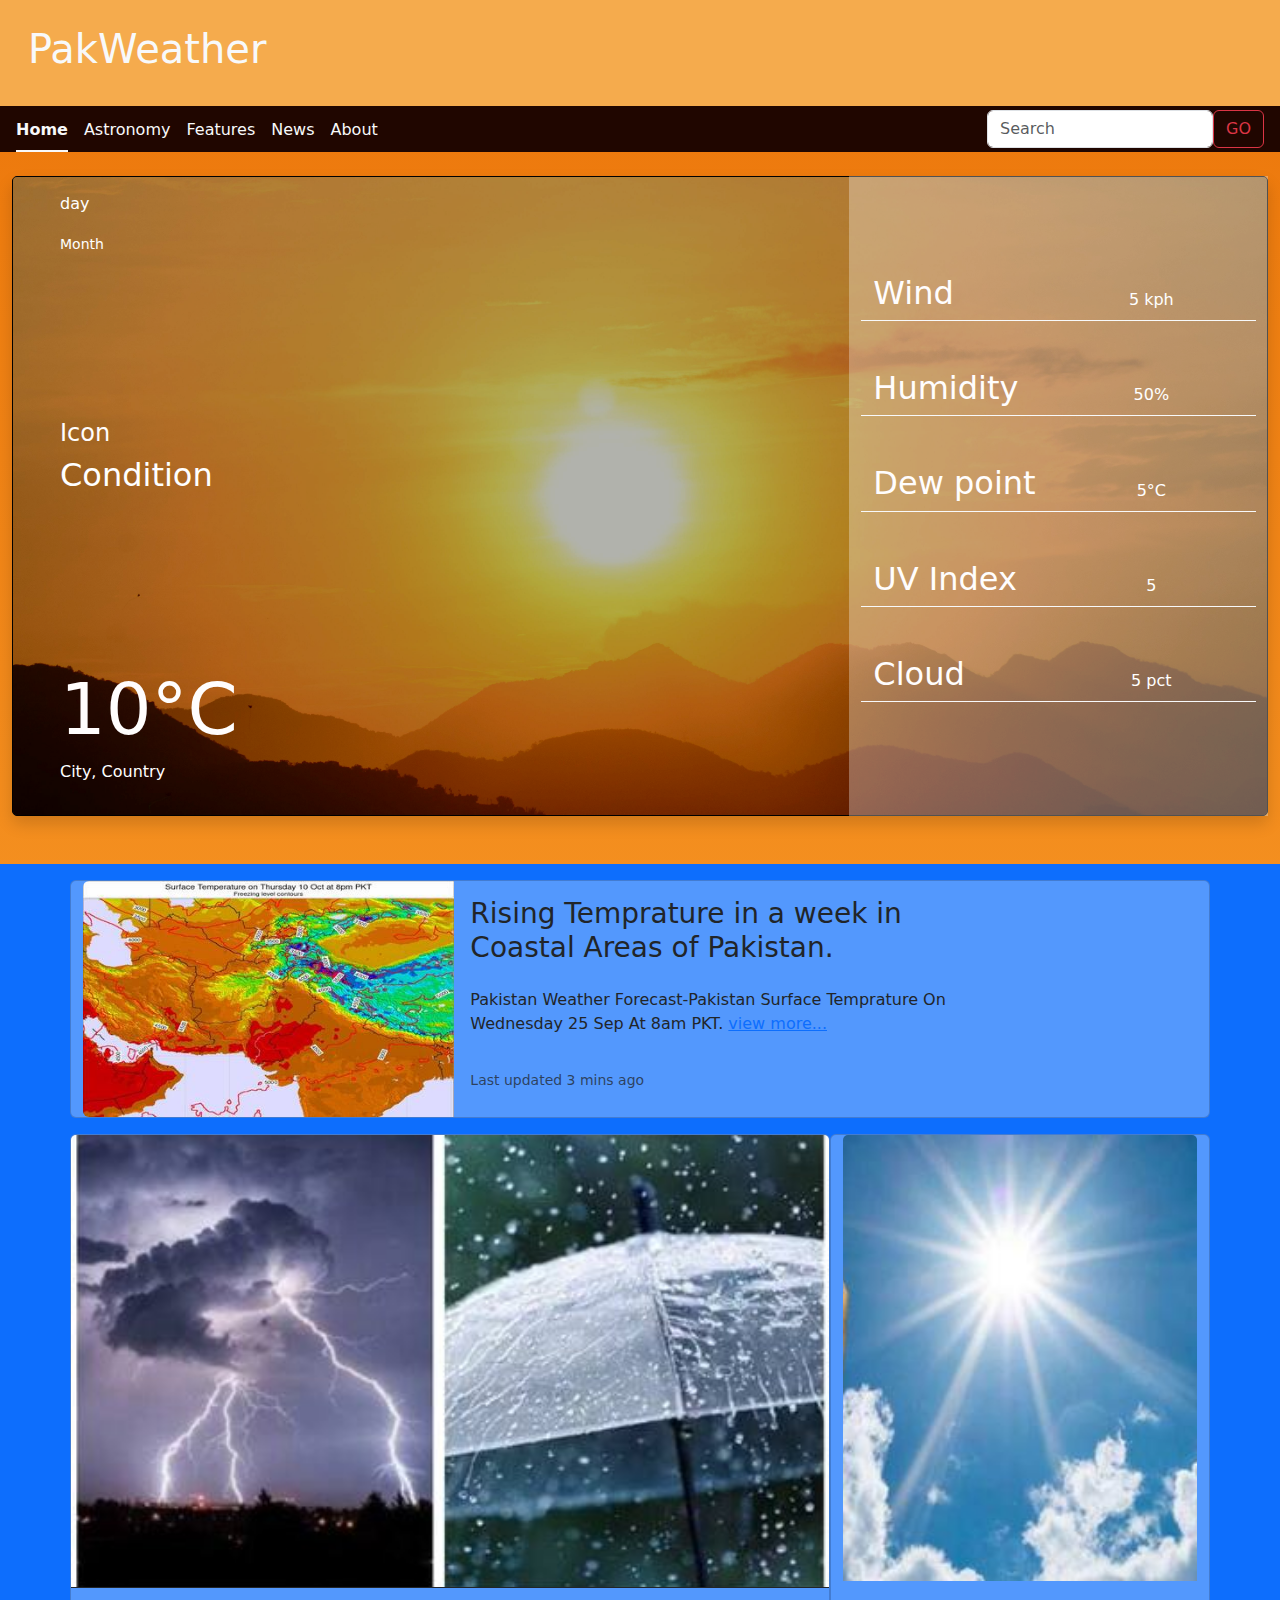
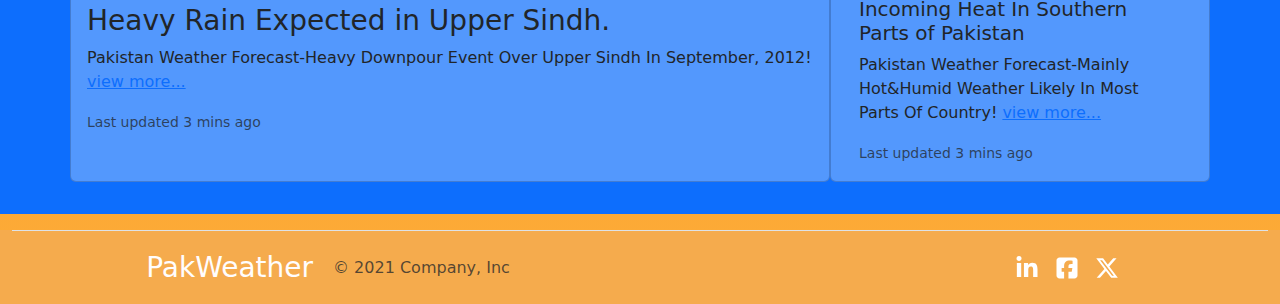
==== commit 3ae76bf4: "modified homepage & changed color pallete" ====
--- a/index.html
+++ b/index.html
@@ -17,7 +17,7 @@
 </head>
 
 <body >
-  <nav class="navbar navbar-expand-lg bg-primary p-sm-3 p-3 shadow">
+  <nav class="navbar navbar-expand-lg bg-color-2 p-sm-3 p-3">
     <div class="container-fluid p-0 p-sm-1 justify-content-center justify-content-sm-between">
       <a class="navbar-brand text-light mx-2 text-center text-sm-left" href="#">
         <h1>PakWeather</h1>
@@ -26,49 +26,53 @@
         <span class="navbar-toggler-icon"></span>
       </button>
 
-      <div class="offcanvas-lg offcanvas-start" tabindex="-2" id="offcanvasResponsive" aria-labelledby="offcanvasResponsiveLabel">
+    
+    </div>
+  </nav>
+
+    <div class="container-fluid pb-0 pt-1 ps-3 pe-3 d-flex align-items-start justify-content-lg-between justify-content-center w-100 bg-color-3" id="serchBox">
+      <div class="offcanvas-lg offcanvas-start bg-color-3"  tabindex="-2" id="offcanvasResponsive" aria-labelledby="offcanvasResponsiveLabel">
         <div class="offcanvas-header">
           <h5 class="offcanvas-title text-dark" id="offcanvasResponsiveLabel">Responsive offcanvas</h5>
           <button type="button" class="btn-close" data-bs-dismiss="offcanvas" data-bs-target="#offcanvasResponsive" aria-label="Close"></button>
         </div>
-        <div class="offcanvas-body">
+        <div class="offcanvas-body-dark">
           <!-- <p class="mb-0">This is content within an <code>.offcanvas-lg</code>.</p> -->
           <ul class="nav nav-underline justify-content-end d-flex flex-column flex-lg-row">
             <li class="nav-item">
-              <a class="nav-link active text-dark" aria-current="page" href="#">Home</a>
-            </li>
-            <li class="nav-item">
-              <a class="nav-link text-dark" href="#">Astronomy</a>
-            </li>
-            <li class="nav-item">
-              <a class="nav-link text-dark" href="./features.html">Features</a>
-            </li>
-            <li class="nav-item">
-              <a class="nav-link text-dark" href="News.html">News</a>
-            </li>
-            <li class="nav-item">
-              <a class="nav-link text-dark" href="about.html">About</a>
+              <a class="nav-link active text-light" aria-current="page" href="#">Home</a>
+            </li>
+            <li class="nav-item">
+              <a class="nav-link text-light disabled" id="astro" href="#">Astronomy</a>
+            </li>
+            <li class="nav-item">
+              <a class="nav-link text-light" href="./features.html">Features</a>
+            </li>
+            <li class="nav-item">
+              <a class="nav-link text-light" href="News.html">News</a>
+            </li>
+            <li class="nav-item">
+              <a class="nav-link text-light" href="about.html">About</a>
             </li>
           </ul>
         </div>
-      </div>
-    </div>
-  </nav>
-
-    <div class="container-fluid p-3 d-flex justify-content-center w-100" id="serchBox">
-        <form class="d-flex">
+      </div>  
+      
+      <form class="d-flex">
           <form class="d-flex" role="search">
             <input id="searchBar" class="form-control" type="search" placeholder="Search" aria-label="Search">
             <button class="btn btn-outline-danger" type="button" id="goBtn">GO</button>
           </form>
           <!-- <button class="btn btn-outline-success" type="submit" id="go">GO</button> -->
         </form>
-    </div>
+
+        
+    </div>                      
     <!-- ------- card grids -------- -->
 
     
 
-    <div id="cardContainer" class="row row-cols-1 shadow row-cols-md-2 g-3 rounded-2 m-auto mt-4 mb-4 pb-4 container">
+    <!-- <div id="cardContainer" class="row row-cols-1 shadow row-cols-md-2 g-3 rounded-2 m-auto mt-4 mb-4 pb-4 container">
       <div class="col-24 col-sm-12 d-flex align-items-center justify-content-center">
         <div class="card text-bg-dark">
           <img src="./assets/images/pexels-veeterzy-114979.jpg" class="card-img" alt="...">
@@ -95,7 +99,7 @@
         <div class="col">
           <div class="card mb-3 m-auto" style="max-width: 18rem;">
             <div class="card-header d-flex flex-row justify-content-start align-items-center gap-3 p-1 ms-2">
-              <!-- <h5 class="text-dark">Cloud</h5> -->
+              <h5 class="text-dark">Cloud</h5>
               <svg xmlns="http://www.w3.org/2000/svg" height="34px" viewBox="0 -960 960 960" width="34px" fill="#676767"><path d="M532-131q-6 5-12.5 8t-14.5 3q-8 0-16-3.5t-14-9.5q-41-44-60.5-90T395-320q0-37 11-78t38-106q23-57 32-87.5t9-56.5q0-34-15-63.5T423-771q-6-6-9.5-14t-3.5-16q0-8 3-14.5t8-12.5q6-6 13.5-9t15.5-3q8 0 15 3t13 8q44 41 65.5 86t21.5 95q0 35-10.5 73.5T518-474q-25 60-34 92t-9 61q0 35 14.5 67.5T534-188q5 6 8 13t3 15q0 8-3 15.5T532-131Zm195 0q-6 5-12.5 8t-14.5 3q-8 0-16-3.5t-14-9.5q-41-44-60.5-89.5T590-319q0-37 11-79t38-106q23-57 32-87t9-56q0-34-15-64.5T618-771q-6-6-9-13.5t-3-15.5q0-8 2.5-14.5T616-827q6-6 14-9.5t16-3.5q8 0 14.5 3t12.5 8q44 41 65.5 86t21.5 95q0 35-10.5 73.5T713-473q-25 60-34 92t-9 60q0 35 15 68.5t45 65.5q5 6 7.5 13t2.5 14q0 8-3 16t-10 13Zm-390 0q-6 5-12.5 8t-14.5 3q-8 0-16-3.5t-14-9.5q-41-44-60.5-89.5T200-319q0-37 11-79t38-106q23-57 32-87t9-56q0-34-15-64.5T228-771q-7-6-10-13.5t-3-15.5q0-8 3-15t8-13q6-6 13.5-9t15.5-3q8 0 15 3t13 8q44 41 65.5 85.5T370-648q0 35-10 73.5T324-474q-25 60-34 92t-9 61q0 35 14.5 68.5T340-187q5 6 7.5 13t2.5 14q0 8-3 16t-10 13Z"/></svg>
               <b>Heat Index</b>
             </div>
@@ -109,7 +113,7 @@
         <div class="col">
           <div class="card mb-3 m-auto" style="max-width: 18rem;">
             <div class="card-header d-flex flex-row justify-content-start align-items-center gap-3 p-1 ms-2">
-              <!-- <h5 class="text-dark">Cloud</h5> -->
+              <h5 class="text-dark">Cloud</h5>
               <svg xmlns="http://www.w3.org/2000/svg" height="34px" viewBox="0 -960 960 960" width="34px" fill="#676767"><path d="M480-100q-133 0-226.5-92T160-416q0-63 24.5-120.5T254-638l226-222 226 222q45 44 69.5 101.5T800-416q0 132-93.5 224T480-100Zm0-80q100 0 170-68.5T720-416q0-47-18-89.5T650-580L480-748 310-580q-34 32-52 74.5T240-416q0 99 70 167.5T480-180Z"/></svg>
               <b>Humidity</b>
             </div>
@@ -123,7 +127,7 @@
         <div class="col">
           <div class="card mb-3 m-auto" style="max-width: 18rem;">
             <div class="card-header d-flex flex-row justify-content-start align-items-center gap-3 p-1 ms-2">
-              <!-- <h5 class="text-dark">Cloud</h5> -->
+              <h5 class="text-dark">Cloud</h5>
               <svg xmlns="http://www.w3.org/2000/svg" height="34px" viewBox="0 -960 960 960" width="34px" fill="#676767"><path d="M620-520q-25 0-42.5-17.5T560-580q0-17 9.5-34.5t20.5-32q11-14.5 20.5-24l9.5-9.5 9.5 9.5q9.5 9.5 20.5 24t20.5 32Q680-597 680-580q0 25-17.5 42.5T620-520Zm160-120q-25 0-42.5-17.5T720-700q0-17 9.5-34.5t20.5-32q11-14.5 20.5-24l9.5-9.5 9.5 9.5q9.5 9.5 20.5 24t20.5 32Q840-717 840-700q0 25-17.5 42.5T780-640Zm0 240q-25 0-42.5-17.5T720-460q0-17 9.5-34.5t20.5-32q11-14.5 20.5-24l9.5-9.5 9.5 9.5q9.5 9.5 20.5 24t20.5 32Q840-477 840-460q0 25-17.5 42.5T780-400ZM360-120q-83 0-141.5-58.5T160-320q0-48 21-89.5t59-70.5v-240q0-50 35-85t85-35q50 0 85 35t35 85v240q38 29 59 70.5t21 89.5q0 83-58.5 141.5T360-120ZM240-320h240q0-29-12.5-54T432-416l-32-24v-280q0-17-11.5-28.5T360-760q-17 0-28.5 11.5T320-720v280l-32 24q-23 17-35.5 42T240-320Z"/></svg>
               <b>Dew Point</b>
             </div>
@@ -137,7 +141,7 @@
         <div class="col">
           <div class="card mb-3 m-auto" style="max-width: 18rem;">
             <div class="card-header d-flex flex-row justify-content-start align-items-center gap-3 p-1 ms-2">
-              <!-- <h5 class="text-dark">Cloud</h5> -->
+              <h5 class="text-dark">Cloud</h5>
               <svg xmlns="http://www.w3.org/2000/svg" height="34px" viewBox="0 -960 960 960" width="34px" fill="#676767"><path d="M260-160q-91 0-155.5-63T40-377q0-78 47-139t123-78q25-92 100-149t170-57q117 0 198.5 81.5T760-520q69 8 114.5 59.5T920-340q0 75-52.5 127.5T740-160H260Zm0-80h480q42 0 71-29t29-71q0-42-29-71t-71-29h-60v-80q0-83-58.5-141.5T480-720q-83 0-141.5 58.5T280-520h-20q-58 0-99 41t-41 99q0 58 41 99t99 41Zm220-240Z"/></svg>      
               <b>Cloud</b> 
             </div>
@@ -150,46 +154,159 @@
       </div>
     </div>
 
-    <div class="container d-flex flex-sm-row flex-column align-items-center justify-content-center gap-5">
-      <div id="locationCard" class="card shadow align-items-start justify-content-around w-md-50 w-100" style="max-width: 25em;">
-        <div class="row g-0">
-          <div class="col rounded-right">
+    <div class="gaper"></div>
+
+
+    <div class="container-sm">
+      <div class="row row-cols-md-2 row-cols-1">
+        <div id="locationCard" class="card col">
+          <div class="row g-0">
+            <div class="col rounded-right">
+              <div class="card-body">
+                <h2 class="card-title">
+                  <svg xmlns="http://www.w3.org/2000/svg" height="34px" viewBox="0 -960 960 960" width="34px" fill="red"><path d="M480-480q33 0 56.5-23.5T560-560q0-33-23.5-56.5T480-640q-33 0-56.5 23.5T400-560q0 33 23.5 56.5T480-480Zm0 294q122-112 181-203.5T720-552q0-109-69.5-178.5T480-800q-101 0-170.5 69.5T240-552q0 71 59 162.5T480-186Zm0 106Q319-217 239.5-334.5T160-552q0-150 96.5-239T480-880q127 0 223.5 89T800-552q0 100-79.5 217.5T480-80Zm0-480Z"/></svg>
+                  Current Location
+                </h2>
+                <h3 class="card-title text-warning" id="nameCity">N/A</h3>
+                <ul class="list-group list-group-flush rounded-2">
+                  <li class="list-group-item list-group-item-primary">Latitude: <span id="lat">0</span>°</li>
+                  <li class="list-group-item list-group-item-primary">Longitude: <span id="lon">0</span>°</li>
+                  <li class="list-group-item list-group-item-primary">Localtime: <span id="localtime">0-0-0-0</span></li>
+                  <li class="list-group-item list-group-item-primary">Region: <span id="region">N/A</span></li>
+                </ul>
+              </div>
+            </div>
+          </div>
+        </div>
+
+        <div id="windCard" class="card col">
+          <div class="p-3 d-flex flex-column justify-content-between gap-3">
+            <div id="windIcon" class="d-flex flex-nowrap justify-content-start gap-3"> 
+              <svg xmlns="http://www.w3.org/2000/svg" height="40px" viewBox="0 -960 960 960" width="40px" fill="#F0F0F0"><path d="M460-160q-50 0-85-35t-35-85h80q0 17 11.5 28.5T460-240q17 0 28.5-11.5T500-280q0-17-11.5-28.5T460-320H80v-80h380q50 0 85 35t35 85q0 50-35 85t-85 35ZM80-560v-80h540q26 0 43-17t17-43q0-26-17-43t-43-17q-26 0-43 17t-17 43h-80q0-59 40.5-99.5T620-840q59 0 99.5 40.5T760-700q0 59-40.5 99.5T620-560H80Zm660 320v-80q26 0 43-17t17-43q0-26-17-43t-43-17H80v-80h660q59 0 99.5 40.5T880-380q0 59-40.5 99.5T740-240Z"/></svg>
+              <h2>Wind</h2>
+            </div>
+            <h5 class="card-title">Direction: <span id="wind_dir">N/A</span></h5>
+            <div class="card" style="max-width: 80% !important;">
+              <ul class="list-group list-group-flush">
+                <li class="list-group-item list-group-item-primary">Speed: <span id="wind_kph">0</span>kph</li>
+                <li class="list-group-item list-group-item-primary">Degree: <span id="wind_degree">0</span>°</li>
+                <li class="list-group-item list-group-item-primary">Wind-Cill: <span id="windchill_c">0</span>°C</li>
+              </ul>
+            </div>
+          </div>
+        </div>
+      </div>
+    </div> -->
+
+    <div class="container-fluid mt-4 mb-5">
+      <div class="card border-0 rounded-2 shadow text-bg-dark" style="max-height: 40em;">
+        <img src="./assets/images/sun.jpg" class="card-img card-img-top2"alt="...">
+        <div class="card-img-overlay row p-0 g-0">
+          <div class="col-md-8 col-12 ps-5 p-3 d-flex flex-column align-items-start justify-content-between">
+            <div>
+              <p class="card-text">day</p>
+              <p class="card-text"><small>Month</small></p>
+            </div>
+
+            <div>
+              <h4>Icon</h4>
+              <h5 class="card-title lead fs-2">Condition</h5>
+            </div>
+
+            <div>
+              <h2 class="card-title display-2 fw-normal">10°C</h2>
+              <p>City, Country</p>
+            </div>
+            
+            
+          </div>
+
+          <div class="transparent-bg-light col-md-4 col-12 p-0 d-flex flex-column align-items-center justify-content-center">
+            <dl class="row ps-4 p-4 gy-5">
+              <div class="d-flex flex-row border-bottom border-1 border-light">
+                <dt class="col-sm-6"><h4 class="fs-2 lead">Wind</h4></dt>
+                <dd class="col-sm-6 d-flex align-items-end justify-content-center">5 kph</dd>
+              </div>
+
+              <div class="d-flex flex-row border-bottom border-1 border-light">
+                <dt class="col-sm-6"><h4 class="fs-2 lead">Humidity</h4></dt>
+                <dd class="col-sm-6 d-flex align-items-end justify-content-center">50%</dd>
+              </div>
+
+              <div class="d-flex flex-row border-bottom border-1 border-light">
+                <dt class="col-sm-6"><h4 class="fs-2 lead">Dew point</h4></dt>
+                <dd class="col-sm-6 d-flex align-items-end justify-content-center">5°C</dd>
+              </div>
+
+              <div class="d-flex flex-row border-bottom border-1 border-light">
+                <dt class="col-sm-6 text-truncate"><h4 class="fs-2 lead">UV Index</h4></dt>
+                <dd class="col-sm-6 d-flex align-items-end justify-content-center">5</dd> 
+              </div>
+
+              <div class="d-flex flex-row border-bottom border-1 border-light">
+                <dt class="col-sm-6"><h4 class="fs-2 lead">Cloud</h4></dt>
+                <dd class="col-sm-6 d-flex align-items-end justify-content-center">5 pct</dd>
+              </div> 
+              
+            </dl>
+          </div>
+        </div>
+      </div>
+    </div>
+
+
+    <!-- <div class="gaper "></div>
+    <div class="gaper "></div>
+    <div class="gaper"></div> -->
+
+
+
+    <!-- <hr> -->
+
+    <section class="bg-primary p-3"> 
+      <div class="container-sm">
+        <div class="row">
+          <div class="card mb-3 col-12 transparent-bg">
+            <div class="row g-0">
+              <div class="col-md-4">
+                <img src="Assets/IMG-20241011-WA0017_424x270.jpg" class="img-fluid rounded-start" alt="...">
+              </div>
+              <div class="col-md-8">
+                <div class="card-body w-75 d-flex flex-column gap-3">
+                  <h3 class="card-title text-dark">Rising Temprature in a week in Coastal Areas of Pakistan.</h3>
+                  <p class="card-text">Pakistan Weather Forecast-Pakistan Surface Temprature On Wednesday 25 Sep At 8am PKT. <a href="News.html">view more...</a></p>
+                  <p class="card-text"><small class="text-body-secondary">Last updated 3 mins ago</small></p>
+                </div>
+              </div>
+            </div>
+          </div>
+          
+          <div class="card mb-3 col-8 container-fluid p-0 transparent-bg">
+            <img src="Assets/IMG-20241011-WA0014_424x270.jpg" class="card-img-top w-100" alt="...">
+            <div class="card-body border-top border-1 border-dark">
+              <h3 class="card-title text-dark">Heavy Rain Expected in Upper Sindh.</h3>
+              <p class="card-text">Pakistan Weather Forecast-Heavy Downpour Event Over Upper Sindh In September, 2012! <a href="News.html">view more...</a> </p>
+              <p class="card-text"><small class="text-body-secondary">Last updated 3 mins ago</small></p>
+            </div>
+          </div>
+
+          <div class="card mb-3 col-4 transparent-bg d-flex flex-column align-items-start justify-content-start">
+            <img src="Assets/IMG-20241011-WA0012_424x270.jpg" class="card-img-top p-0" alt="...">
             <div class="card-body">
-              <h2 class="card-title">
-                <svg xmlns="http://www.w3.org/2000/svg" height="34px" viewBox="0 -960 960 960" width="34px" fill="red"><path d="M480-480q33 0 56.5-23.5T560-560q0-33-23.5-56.5T480-640q-33 0-56.5 23.5T400-560q0 33 23.5 56.5T480-480Zm0 294q122-112 181-203.5T720-552q0-109-69.5-178.5T480-800q-101 0-170.5 69.5T240-552q0 71 59 162.5T480-186Zm0 106Q319-217 239.5-334.5T160-552q0-150 96.5-239T480-880q127 0 223.5 89T800-552q0 100-79.5 217.5T480-80Zm0-480Z"/></svg>
-                Current Location
-              </h2>
-              <h3 class="card-title text-warning" id="nameCity">N/A</h3>
-              <ul class="list-group list-group-flush rounded-2">
-                <li class="list-group-item list-group-item-primary">Latitude: <span id="lat">0</span>°</li>
-                <li class="list-group-item list-group-item-primary">Longitude: <span id="lon">0</span>°</li>
-                <li class="list-group-item list-group-item-primary">Localtime: <span id="localtime">0-0-0-0</span></li>
-                <li class="list-group-item list-group-item-primary">Region: <span id="region">N/A</span></li>
-              </ul>
-            </div>
-          </div>
-        </div>
-      </div>
-
-      <div id="windCard" class="card w-md-50 w-100 shadow" style="height: 17em; max-width: 20em;">
-        <div class="p-3 d-flex flex-column justify-content-between gap-3">
-          <div id="windIcon" class="d-flex flex-nowrap justify-content-start gap-3"> 
-            <svg xmlns="http://www.w3.org/2000/svg" height="40px" viewBox="0 -960 960 960" width="40px" fill="#F0F0F0"><path d="M460-160q-50 0-85-35t-35-85h80q0 17 11.5 28.5T460-240q17 0 28.5-11.5T500-280q0-17-11.5-28.5T460-320H80v-80h380q50 0 85 35t35 85q0 50-35 85t-85 35ZM80-560v-80h540q26 0 43-17t17-43q0-26-17-43t-43-17q-26 0-43 17t-17 43h-80q0-59 40.5-99.5T620-840q59 0 99.5 40.5T760-700q0 59-40.5 99.5T620-560H80Zm660 320v-80q26 0 43-17t17-43q0-26-17-43t-43-17H80v-80h660q59 0 99.5 40.5T880-380q0 59-40.5 99.5T740-240Z"/></svg>
-            <h2>Wind</h2>
-          </div>
-          <h5 class="card-title">Direction: <span id="wind_dir">N/A</span></h5>
-          <div class="card" style="max-width: 80% !important;">
-            <ul class="list-group list-group-flush">
-              <li class="list-group-item list-group-item-primary">Speed: <span id="wind_kph">0</span>kph</li>
-              <li class="list-group-item list-group-item-primary">Degree: <span id="wind_degree">0</span>°</li>
-              <li class="list-group-item list-group-item-primary">Wind-Cill: <span id="windchill_c">0</span>°C</li>
-            </ul>
-          </div>
-        </div>
-      </div>
-    </div>
-
-  <div class="container-fluid bg-primary footer navbar-fixed-bottom">
+              <h5 class="card-title">Incoming Heat In Southern Parts of Pakistan</h5>
+              <p class="card-text">Pakistan Weather Forecast-Mainly Hot&Humid Weather Likely In Most Parts Of Country! <a href="News.html">view more...</a></p>
+              <p class="card-text"><small class="text-body-secondary">Last updated 3 mins ago</small></p>
+            </div>
+          </div>
+        </div>
+      </div>
+      
+      
+    </section>
+
+
+
+  <div class="container-fluid bg-color-2 footer navbar-fixed-bottom">
     <footer class="d-flex flex-wrap justify-content-sm-between justify-content-center align-items-center py-3 mt-3 border-top gap-3">
       <div class="col-md-6 d-flex align-items-center gap-sm-3 gap-1 flex-wrap justify-content-center">
         <a href="/" class="nav-link">
--- a/style.css
+++ b/style.css
@@ -4,8 +4,30 @@
 .info-subtle{
     color: --bs-info-bg-subtle;
 }
+:root {
+    --color-1: #EC760A;
+    --color-2: #F5AB4D;
+    --color-3: #200600;
+    --color-4: #3B0D00;
+    --color-5: #FDAC38;
+}
+.bg-color-1 {
+    background-color: var(--color-1);
+}
+.bg-color-2 {
+    background-color: var(--color-2);
+}
+.bg-color-3 {
+    background-color: var(--color-3);
+}
+.bg-color-4 {
+    background-color: var(--color-4);
+}
+.bg-color-5 {
+    background-color: var(--color-5);
+}
 body {
-    background-image: linear-gradient(rgba(0, 115, 215, 0.798),rgba(85, 173, 250, 0.798)) !important;
+    background-image: linear-gradient(var(--color-1),var(--color-5)) !important;
     /* backdrop-filter: blur(6px); */
     background-position: center;
     background-size: cover;
@@ -25,10 +47,7 @@
     border-radius: 1em !important;
     width: 6px !important;
 } 
-#serchBox {
-    background-color: rgba(132, 132, 132, 0.419);
-}
-h1,h2,h3,h4 {
+h2,h3,h4 {
     color: rgb(255, 253, 253) !important;
 }
 /* #drop {
@@ -64,10 +83,10 @@
     box-shadow: 5px 10px 6px rgb(var(--bs-shadow-rgb)) !important;
 }
 .transparent-bg {
-    background-color: rgba(98, 97, 97, 0.485) !important;
+    background-color: rgba(255, 255, 255, 0.291) !important;
 }
 .transparent-bg-light {
-    background-color: rgba(224, 224, 224, 0.485) !important;
+    background-color: rgba(253, 253, 253, 0.323) !important;
 }
 .card-img-top1 {
     width: 100%;
@@ -79,3 +98,19 @@
     height: 70%;
     object-fit: cover;
 }
+a#astro:hover {
+    cursor: none;
+}
+.gaper {
+    background-color: transparent;
+    height: 2em;
+}
+
+.card-img-top2 {
+    width: 100%;
+    /* height: auto; */
+    border: 1px solid black;
+    object-fit: cover;
+    overflow-y: hidden !important;
+    filter: brightness(0.7);
+}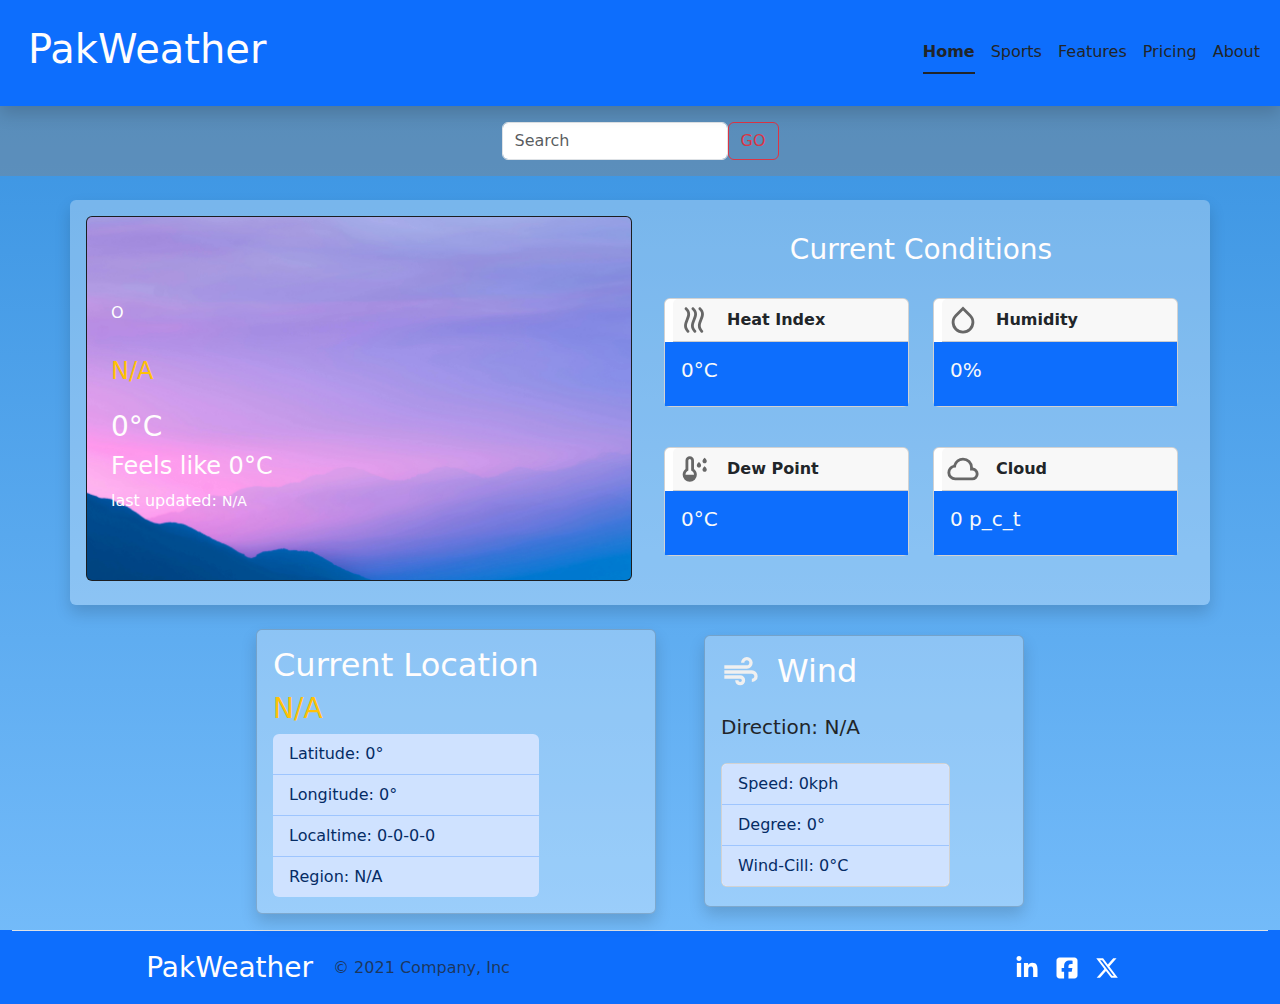
==== commit d0e188f0: "Replaced all work" ====
--- a/index.html
+++ b/index.html
@@ -17,7 +17,7 @@
 </head>
 
 <body >
-  <nav class="navbar navbar-expand-lg bg-color-2 p-sm-3 p-3">
+  <nav class="navbar navbar-expand-lg bg-primary p-sm-3 p-3 shadow">
     <div class="container-fluid p-0 p-sm-1 justify-content-center justify-content-sm-between">
       <a class="navbar-brand text-light mx-2 text-center text-sm-left" href="#">
         <h1>PakWeather</h1>
@@ -26,68 +26,58 @@
         <span class="navbar-toggler-icon"></span>
       </button>
 
-    
-    </div>
-  </nav>
-
-    <div class="container-fluid pb-0 pt-1 ps-3 pe-3 d-flex align-items-start justify-content-lg-between justify-content-center w-100 bg-color-3" id="serchBox">
-      <div class="offcanvas-lg offcanvas-start bg-color-3"  tabindex="-2" id="offcanvasResponsive" aria-labelledby="offcanvasResponsiveLabel">
+      <div class="offcanvas-lg offcanvas-start" tabindex="-2" id="offcanvasResponsive" aria-labelledby="offcanvasResponsiveLabel">
         <div class="offcanvas-header">
           <h5 class="offcanvas-title text-dark" id="offcanvasResponsiveLabel">Responsive offcanvas</h5>
           <button type="button" class="btn-close" data-bs-dismiss="offcanvas" data-bs-target="#offcanvasResponsive" aria-label="Close"></button>
         </div>
-        <div class="offcanvas-body-dark">
+        <div class="offcanvas-body">
           <!-- <p class="mb-0">This is content within an <code>.offcanvas-lg</code>.</p> -->
           <ul class="nav nav-underline justify-content-end d-flex flex-column flex-lg-row">
             <li class="nav-item">
-              <a class="nav-link active text-light" aria-current="page" href="#">Home</a>
-            </li>
-            <li class="nav-item">
-              <a class="nav-link text-light disabled" id="astro" href="#">Astronomy</a>
-            </li>
-            <li class="nav-item">
-              <a class="nav-link text-light" href="./features.html">Features</a>
-            </li>
-            <li class="nav-item">
-              <a class="nav-link text-light" href="News.html">News</a>
-            </li>
-            <li class="nav-item">
-              <a class="nav-link text-light" href="about.html">About</a>
+              <a class="nav-link active text-dark" aria-current="page" href="#">Home</a>
+            </li>
+            <li class="nav-item">
+              <a class="nav-link text-dark" href="#">Sports</a>
+            </li>
+            <li class="nav-item">
+              <a class="nav-link text-dark" href="./features.html">Features</a>
+            </li>
+            <li class="nav-item">
+              <a class="nav-link text-dark" href="#">Pricing</a>
+            </li>
+            <li class="nav-item">
+              <a class="nav-link text-dark" href="#">About</a>
             </li>
           </ul>
         </div>
-      </div>  
-      
-      <form class="d-flex">
+      </div>
+    </div>
+  </nav>
+
+    <div class="container-fluid p-3 d-flex justify-content-center w-100" id="serchBox">
+        <form class="d-flex">
           <form class="d-flex" role="search">
             <input id="searchBar" class="form-control" type="search" placeholder="Search" aria-label="Search">
             <button class="btn btn-outline-danger" type="button" id="goBtn">GO</button>
           </form>
           <!-- <button class="btn btn-outline-success" type="submit" id="go">GO</button> -->
         </form>
-
-        
-    </div>                      
+    </div>
     <!-- ------- card grids -------- -->
 
     
 
-    <!-- <div id="cardContainer" class="row row-cols-1 shadow row-cols-md-2 g-3 rounded-2 m-auto mt-4 mb-4 pb-4 container">
+    <div id="cardContainer" class="row row-cols-1 shadow row-cols-md-2 g-3 rounded-2 m-auto mt-4 mb-4 pb-4 container">
       <div class="col-24 col-sm-12 d-flex align-items-center justify-content-center">
         <div class="card text-bg-dark">
           <img src="./assets/images/pexels-veeterzy-114979.jpg" class="card-img" alt="...">
           <div class="card-img-overlay d-flex flex-column align-items-start justify-content-center p-4">
             <div id="condition" class="d-flex flex-column justify-content-around">
-              <div id="icon" class=" d-flex align-items-start justify-content-start">N/A</div>
-              <h4 class="text-warning"> 
-                <svg xmlns="http://www.w3.org/2000/svg" height="34px" viewBox="0 -960 960 960" width="34px" fill="red"><path d="M480-480q33 0 56.5-23.5T560-560q0-33-23.5-56.5T480-640q-33 0-56.5 23.5T400-560q0 33 23.5 56.5T480-480Zm0 294q122-112 181-203.5T720-552q0-109-69.5-178.5T480-800q-101 0-170.5 69.5T240-552q0 71 59 162.5T480-186Zm0 106Q319-217 239.5-334.5T160-552q0-150 96.5-239T480-880q127 0 223.5 89T800-552q0 100-79.5 217.5T480-80Zm0-480Z"/></svg>      
-                <span id="text">N/A</span>
-              </h4>
-            </div>
-            <h3 class="card-text">
-              <svg xmlns="http://www.w3.org/2000/svg" height="34px" viewBox="0 -960 960 960" width="34px" fill="blue"><path d="M480-80q-83 0-141.5-58.5T280-280q0-48 21-89.5t59-70.5v-320q0-50 35-85t85-35q50 0 85 35t35 85v320q38 29 59 70.5t21 89.5q0 83-58.5 141.5T480-80Zm-40-440h80v-40h-40v-40h40v-80h-40v-40h40v-40q0-17-11.5-28.5T480-800q-17 0-28.5 11.5T440-760v240Z"/></svg>
-              <span id="temp_c">0</span>°C
-            </h3>
+              <div id="icon" class=" d-flex align-items-start justify-content-start">O</div>
+              <h4 id="text" class="text-warning">N/A</h4>
+            </div>
+            <h3 class="card-text"><span id="temp_c">0</span>°C</h3>
             <h4 class="card-text">Feels like <span id="feelslike_c">0</span>°C</h4>
             <p class="card-text">last updated: <small class="text-body-light bl" id="last_updated">N/A</small></p>
           </div>
@@ -99,7 +89,7 @@
         <div class="col">
           <div class="card mb-3 m-auto" style="max-width: 18rem;">
             <div class="card-header d-flex flex-row justify-content-start align-items-center gap-3 p-1 ms-2">
-              <h5 class="text-dark">Cloud</h5>
+              <!-- <h5 class="text-dark">Cloud</h5> -->
               <svg xmlns="http://www.w3.org/2000/svg" height="34px" viewBox="0 -960 960 960" width="34px" fill="#676767"><path d="M532-131q-6 5-12.5 8t-14.5 3q-8 0-16-3.5t-14-9.5q-41-44-60.5-90T395-320q0-37 11-78t38-106q23-57 32-87.5t9-56.5q0-34-15-63.5T423-771q-6-6-9.5-14t-3.5-16q0-8 3-14.5t8-12.5q6-6 13.5-9t15.5-3q8 0 15 3t13 8q44 41 65.5 86t21.5 95q0 35-10.5 73.5T518-474q-25 60-34 92t-9 61q0 35 14.5 67.5T534-188q5 6 8 13t3 15q0 8-3 15.5T532-131Zm195 0q-6 5-12.5 8t-14.5 3q-8 0-16-3.5t-14-9.5q-41-44-60.5-89.5T590-319q0-37 11-79t38-106q23-57 32-87t9-56q0-34-15-64.5T618-771q-6-6-9-13.5t-3-15.5q0-8 2.5-14.5T616-827q6-6 14-9.5t16-3.5q8 0 14.5 3t12.5 8q44 41 65.5 86t21.5 95q0 35-10.5 73.5T713-473q-25 60-34 92t-9 60q0 35 15 68.5t45 65.5q5 6 7.5 13t2.5 14q0 8-3 16t-10 13Zm-390 0q-6 5-12.5 8t-14.5 3q-8 0-16-3.5t-14-9.5q-41-44-60.5-89.5T200-319q0-37 11-79t38-106q23-57 32-87t9-56q0-34-15-64.5T228-771q-7-6-10-13.5t-3-15.5q0-8 3-15t8-13q6-6 13.5-9t15.5-3q8 0 15 3t13 8q44 41 65.5 85.5T370-648q0 35-10 73.5T324-474q-25 60-34 92t-9 61q0 35 14.5 68.5T340-187q5 6 7.5 13t2.5 14q0 8-3 16t-10 13Z"/></svg>
               <b>Heat Index</b>
             </div>
@@ -113,7 +103,7 @@
         <div class="col">
           <div class="card mb-3 m-auto" style="max-width: 18rem;">
             <div class="card-header d-flex flex-row justify-content-start align-items-center gap-3 p-1 ms-2">
-              <h5 class="text-dark">Cloud</h5>
+              <!-- <h5 class="text-dark">Cloud</h5> -->
               <svg xmlns="http://www.w3.org/2000/svg" height="34px" viewBox="0 -960 960 960" width="34px" fill="#676767"><path d="M480-100q-133 0-226.5-92T160-416q0-63 24.5-120.5T254-638l226-222 226 222q45 44 69.5 101.5T800-416q0 132-93.5 224T480-100Zm0-80q100 0 170-68.5T720-416q0-47-18-89.5T650-580L480-748 310-580q-34 32-52 74.5T240-416q0 99 70 167.5T480-180Z"/></svg>
               <b>Humidity</b>
             </div>
@@ -127,7 +117,7 @@
         <div class="col">
           <div class="card mb-3 m-auto" style="max-width: 18rem;">
             <div class="card-header d-flex flex-row justify-content-start align-items-center gap-3 p-1 ms-2">
-              <h5 class="text-dark">Cloud</h5>
+              <!-- <h5 class="text-dark">Cloud</h5> -->
               <svg xmlns="http://www.w3.org/2000/svg" height="34px" viewBox="0 -960 960 960" width="34px" fill="#676767"><path d="M620-520q-25 0-42.5-17.5T560-580q0-17 9.5-34.5t20.5-32q11-14.5 20.5-24l9.5-9.5 9.5 9.5q9.5 9.5 20.5 24t20.5 32Q680-597 680-580q0 25-17.5 42.5T620-520Zm160-120q-25 0-42.5-17.5T720-700q0-17 9.5-34.5t20.5-32q11-14.5 20.5-24l9.5-9.5 9.5 9.5q9.5 9.5 20.5 24t20.5 32Q840-717 840-700q0 25-17.5 42.5T780-640Zm0 240q-25 0-42.5-17.5T720-460q0-17 9.5-34.5t20.5-32q11-14.5 20.5-24l9.5-9.5 9.5 9.5q9.5 9.5 20.5 24t20.5 32Q840-477 840-460q0 25-17.5 42.5T780-400ZM360-120q-83 0-141.5-58.5T160-320q0-48 21-89.5t59-70.5v-240q0-50 35-85t85-35q50 0 85 35t35 85v240q38 29 59 70.5t21 89.5q0 83-58.5 141.5T360-120ZM240-320h240q0-29-12.5-54T432-416l-32-24v-280q0-17-11.5-28.5T360-760q-17 0-28.5 11.5T320-720v280l-32 24q-23 17-35.5 42T240-320Z"/></svg>
               <b>Dew Point</b>
             </div>
@@ -141,7 +131,7 @@
         <div class="col">
           <div class="card mb-3 m-auto" style="max-width: 18rem;">
             <div class="card-header d-flex flex-row justify-content-start align-items-center gap-3 p-1 ms-2">
-              <h5 class="text-dark">Cloud</h5>
+              <!-- <h5 class="text-dark">Cloud</h5> -->
               <svg xmlns="http://www.w3.org/2000/svg" height="34px" viewBox="0 -960 960 960" width="34px" fill="#676767"><path d="M260-160q-91 0-155.5-63T40-377q0-78 47-139t123-78q25-92 100-149t170-57q117 0 198.5 81.5T760-520q69 8 114.5 59.5T920-340q0 75-52.5 127.5T740-160H260Zm0-80h480q42 0 71-29t29-71q0-42-29-71t-71-29h-60v-80q0-83-58.5-141.5T480-720q-83 0-141.5 58.5T280-520h-20q-58 0-99 41t-41 99q0 58 41 99t99 41Zm220-240Z"/></svg>      
               <b>Cloud</b> 
             </div>
@@ -154,159 +144,43 @@
       </div>
     </div>
 
-    <div class="gaper"></div>
-
-
-    <div class="container-sm">
-      <div class="row row-cols-md-2 row-cols-1">
-        <div id="locationCard" class="card col">
-          <div class="row g-0">
-            <div class="col rounded-right">
-              <div class="card-body">
-                <h2 class="card-title">
-                  <svg xmlns="http://www.w3.org/2000/svg" height="34px" viewBox="0 -960 960 960" width="34px" fill="red"><path d="M480-480q33 0 56.5-23.5T560-560q0-33-23.5-56.5T480-640q-33 0-56.5 23.5T400-560q0 33 23.5 56.5T480-480Zm0 294q122-112 181-203.5T720-552q0-109-69.5-178.5T480-800q-101 0-170.5 69.5T240-552q0 71 59 162.5T480-186Zm0 106Q319-217 239.5-334.5T160-552q0-150 96.5-239T480-880q127 0 223.5 89T800-552q0 100-79.5 217.5T480-80Zm0-480Z"/></svg>
-                  Current Location
-                </h2>
-                <h3 class="card-title text-warning" id="nameCity">N/A</h3>
-                <ul class="list-group list-group-flush rounded-2">
-                  <li class="list-group-item list-group-item-primary">Latitude: <span id="lat">0</span>°</li>
-                  <li class="list-group-item list-group-item-primary">Longitude: <span id="lon">0</span>°</li>
-                  <li class="list-group-item list-group-item-primary">Localtime: <span id="localtime">0-0-0-0</span></li>
-                  <li class="list-group-item list-group-item-primary">Region: <span id="region">N/A</span></li>
-                </ul>
-              </div>
-            </div>
-          </div>
-        </div>
-
-        <div id="windCard" class="card col">
-          <div class="p-3 d-flex flex-column justify-content-between gap-3">
-            <div id="windIcon" class="d-flex flex-nowrap justify-content-start gap-3"> 
-              <svg xmlns="http://www.w3.org/2000/svg" height="40px" viewBox="0 -960 960 960" width="40px" fill="#F0F0F0"><path d="M460-160q-50 0-85-35t-35-85h80q0 17 11.5 28.5T460-240q17 0 28.5-11.5T500-280q0-17-11.5-28.5T460-320H80v-80h380q50 0 85 35t35 85q0 50-35 85t-85 35ZM80-560v-80h540q26 0 43-17t17-43q0-26-17-43t-43-17q-26 0-43 17t-17 43h-80q0-59 40.5-99.5T620-840q59 0 99.5 40.5T760-700q0 59-40.5 99.5T620-560H80Zm660 320v-80q26 0 43-17t17-43q0-26-17-43t-43-17H80v-80h660q59 0 99.5 40.5T880-380q0 59-40.5 99.5T740-240Z"/></svg>
-              <h2>Wind</h2>
-            </div>
-            <h5 class="card-title">Direction: <span id="wind_dir">N/A</span></h5>
-            <div class="card" style="max-width: 80% !important;">
-              <ul class="list-group list-group-flush">
-                <li class="list-group-item list-group-item-primary">Speed: <span id="wind_kph">0</span>kph</li>
-                <li class="list-group-item list-group-item-primary">Degree: <span id="wind_degree">0</span>°</li>
-                <li class="list-group-item list-group-item-primary">Wind-Cill: <span id="windchill_c">0</span>°C</li>
+    <div class="container d-flex flex-sm-row flex-column align-items-center justify-content-center gap-5">
+      <div id="locationCard" class="card shadow align-items-start justify-content-around w-md-50 w-100" style="max-width: 25em;">
+        <div class="row g-0">
+          <div class="col rounded-right">
+            <div class="card-body">
+              <h2 class="card-title">Current Location</h2>
+              <h3 class="card-title text-warning" id="nameCity">N/A</h3>
+              <ul class="list-group list-group-flush rounded-2">
+                <li class="list-group-item list-group-item-primary">Latitude: <span id="lat">0</span>°</li>
+                <li class="list-group-item list-group-item-primary">Longitude: <span id="lon">0</span>°</li>
+                <li class="list-group-item list-group-item-primary">Localtime: <span id="localtime">0-0-0-0</span></li>
+                <li class="list-group-item list-group-item-primary">Region: <span id="region">N/A</span></li>
               </ul>
             </div>
           </div>
         </div>
       </div>
-    </div> -->
-
-    <div class="container-fluid mt-4 mb-5">
-      <div class="card border-0 rounded-2 shadow text-bg-dark" style="max-height: 40em;">
-        <img src="./assets/images/sun.jpg" class="card-img card-img-top2"alt="...">
-        <div class="card-img-overlay row p-0 g-0">
-          <div class="col-md-8 col-12 ps-5 p-3 d-flex flex-column align-items-start justify-content-between">
-            <div>
-              <p class="card-text">day</p>
-              <p class="card-text"><small>Month</small></p>
-            </div>
-
-            <div>
-              <h4>Icon</h4>
-              <h5 class="card-title lead fs-2">Condition</h5>
-            </div>
-
-            <div>
-              <h2 class="card-title display-2 fw-normal">10°C</h2>
-              <p>City, Country</p>
-            </div>
-            
-            
-          </div>
-
-          <div class="transparent-bg-light col-md-4 col-12 p-0 d-flex flex-column align-items-center justify-content-center">
-            <dl class="row ps-4 p-4 gy-5">
-              <div class="d-flex flex-row border-bottom border-1 border-light">
-                <dt class="col-sm-6"><h4 class="fs-2 lead">Wind</h4></dt>
-                <dd class="col-sm-6 d-flex align-items-end justify-content-center">5 kph</dd>
-              </div>
-
-              <div class="d-flex flex-row border-bottom border-1 border-light">
-                <dt class="col-sm-6"><h4 class="fs-2 lead">Humidity</h4></dt>
-                <dd class="col-sm-6 d-flex align-items-end justify-content-center">50%</dd>
-              </div>
-
-              <div class="d-flex flex-row border-bottom border-1 border-light">
-                <dt class="col-sm-6"><h4 class="fs-2 lead">Dew point</h4></dt>
-                <dd class="col-sm-6 d-flex align-items-end justify-content-center">5°C</dd>
-              </div>
-
-              <div class="d-flex flex-row border-bottom border-1 border-light">
-                <dt class="col-sm-6 text-truncate"><h4 class="fs-2 lead">UV Index</h4></dt>
-                <dd class="col-sm-6 d-flex align-items-end justify-content-center">5</dd> 
-              </div>
-
-              <div class="d-flex flex-row border-bottom border-1 border-light">
-                <dt class="col-sm-6"><h4 class="fs-2 lead">Cloud</h4></dt>
-                <dd class="col-sm-6 d-flex align-items-end justify-content-center">5 pct</dd>
-              </div> 
-              
-            </dl>
-          </div>
-        </div>
-      </div>
-    </div>
-
-
-    <!-- <div class="gaper "></div>
-    <div class="gaper "></div>
-    <div class="gaper"></div> -->
-
-
-
-    <!-- <hr> -->
-
-    <section class="bg-primary p-3"> 
-      <div class="container-sm">
-        <div class="row">
-          <div class="card mb-3 col-12 transparent-bg">
-            <div class="row g-0">
-              <div class="col-md-4">
-                <img src="Assets/IMG-20241011-WA0017_424x270.jpg" class="img-fluid rounded-start" alt="...">
-              </div>
-              <div class="col-md-8">
-                <div class="card-body w-75 d-flex flex-column gap-3">
-                  <h3 class="card-title text-dark">Rising Temprature in a week in Coastal Areas of Pakistan.</h3>
-                  <p class="card-text">Pakistan Weather Forecast-Pakistan Surface Temprature On Wednesday 25 Sep At 8am PKT. <a href="News.html">view more...</a></p>
-                  <p class="card-text"><small class="text-body-secondary">Last updated 3 mins ago</small></p>
-                </div>
-              </div>
-            </div>
-          </div>
-          
-          <div class="card mb-3 col-8 container-fluid p-0 transparent-bg">
-            <img src="Assets/IMG-20241011-WA0014_424x270.jpg" class="card-img-top w-100" alt="...">
-            <div class="card-body border-top border-1 border-dark">
-              <h3 class="card-title text-dark">Heavy Rain Expected in Upper Sindh.</h3>
-              <p class="card-text">Pakistan Weather Forecast-Heavy Downpour Event Over Upper Sindh In September, 2012! <a href="News.html">view more...</a> </p>
-              <p class="card-text"><small class="text-body-secondary">Last updated 3 mins ago</small></p>
-            </div>
-          </div>
-
-          <div class="card mb-3 col-4 transparent-bg d-flex flex-column align-items-start justify-content-start">
-            <img src="Assets/IMG-20241011-WA0012_424x270.jpg" class="card-img-top p-0" alt="...">
-            <div class="card-body">
-              <h5 class="card-title">Incoming Heat In Southern Parts of Pakistan</h5>
-              <p class="card-text">Pakistan Weather Forecast-Mainly Hot&Humid Weather Likely In Most Parts Of Country! <a href="News.html">view more...</a></p>
-              <p class="card-text"><small class="text-body-secondary">Last updated 3 mins ago</small></p>
-            </div>
-          </div>
-        </div>
-      </div>
-      
-      
-    </section>
-
-
-
-  <div class="container-fluid bg-color-2 footer navbar-fixed-bottom">
+
+      <div id="windCard" class="card w-md-50 w-100 shadow" style="height: 17em; max-width: 20em;">
+        <div class="p-3 d-flex flex-column justify-content-between gap-3">
+          <div id="windIcon" class="d-flex flex-nowrap justify-content-start gap-3"> 
+            <svg xmlns="http://www.w3.org/2000/svg" height="40px" viewBox="0 -960 960 960" width="40px" fill="#F0F0F0"><path d="M460-160q-50 0-85-35t-35-85h80q0 17 11.5 28.5T460-240q17 0 28.5-11.5T500-280q0-17-11.5-28.5T460-320H80v-80h380q50 0 85 35t35 85q0 50-35 85t-85 35ZM80-560v-80h540q26 0 43-17t17-43q0-26-17-43t-43-17q-26 0-43 17t-17 43h-80q0-59 40.5-99.5T620-840q59 0 99.5 40.5T760-700q0 59-40.5 99.5T620-560H80Zm660 320v-80q26 0 43-17t17-43q0-26-17-43t-43-17H80v-80h660q59 0 99.5 40.5T880-380q0 59-40.5 99.5T740-240Z"/></svg>
+            <h2>Wind</h2>
+          </div>
+          <h5 class="card-title">Direction: <span id="wind_dir">N/A</span></h5>
+          <div class="card" style="max-width: 80% !important;">
+            <ul class="list-group list-group-flush">
+              <li class="list-group-item list-group-item-primary">Speed: <span id="wind_kph">0</span>kph</li>
+              <li class="list-group-item list-group-item-primary">Degree: <span id="wind_degree">0</span>°</li>
+              <li class="list-group-item list-group-item-primary">Wind-Cill: <span id="windchill_c">0</span>°C</li>
+            </ul>
+          </div>
+        </div>
+      </div>
+    </div>
+
+  <div class="container-fluid bg-primary footer navbar-fixed-bottom">
     <footer class="d-flex flex-wrap justify-content-sm-between justify-content-center align-items-center py-3 mt-3 border-top gap-3">
       <div class="col-md-6 d-flex align-items-center gap-sm-3 gap-1 flex-wrap justify-content-center">
         <a href="/" class="nav-link">
--- a/style.css
+++ b/style.css
@@ -4,30 +4,8 @@
 .info-subtle{
     color: --bs-info-bg-subtle;
 }
-:root {
-    --color-1: #EC760A;
-    --color-2: #F5AB4D;
-    --color-3: #200600;
-    --color-4: #3B0D00;
-    --color-5: #FDAC38;
-}
-.bg-color-1 {
-    background-color: var(--color-1);
-}
-.bg-color-2 {
-    background-color: var(--color-2);
-}
-.bg-color-3 {
-    background-color: var(--color-3);
-}
-.bg-color-4 {
-    background-color: var(--color-4);
-}
-.bg-color-5 {
-    background-color: var(--color-5);
-}
 body {
-    background-image: linear-gradient(var(--color-1),var(--color-5)) !important;
+    background-image: linear-gradient(rgba(0, 115, 215, 0.798),rgba(85, 173, 250, 0.798)) !important;
     /* backdrop-filter: blur(6px); */
     background-position: center;
     background-size: cover;
@@ -47,7 +25,10 @@
     border-radius: 1em !important;
     width: 6px !important;
 } 
-h2,h3,h4 {
+#serchBox {
+    background-color: rgba(132, 132, 132, 0.419);
+}
+h1,h2,h3,h4 {
     color: rgb(255, 253, 253) !important;
 }
 /* #drop {
@@ -83,10 +64,10 @@
     box-shadow: 5px 10px 6px rgb(var(--bs-shadow-rgb)) !important;
 }
 .transparent-bg {
-    background-color: rgba(255, 255, 255, 0.291) !important;
+    background-color: rgba(98, 97, 97, 0.485) !important;
 }
 .transparent-bg-light {
-    background-color: rgba(253, 253, 253, 0.323) !important;
+    background-color: rgba(224, 224, 224, 0.485) !important;
 }
 .card-img-top1 {
     width: 100%;
@@ -98,19 +79,3 @@
     height: 70%;
     object-fit: cover;
 }
-a#astro:hover {
-    cursor: none;
-}
-.gaper {
-    background-color: transparent;
-    height: 2em;
-}
-
-.card-img-top2 {
-    width: 100%;
-    /* height: auto; */
-    border: 1px solid black;
-    object-fit: cover;
-    overflow-y: hidden !important;
-    filter: brightness(0.7);
-}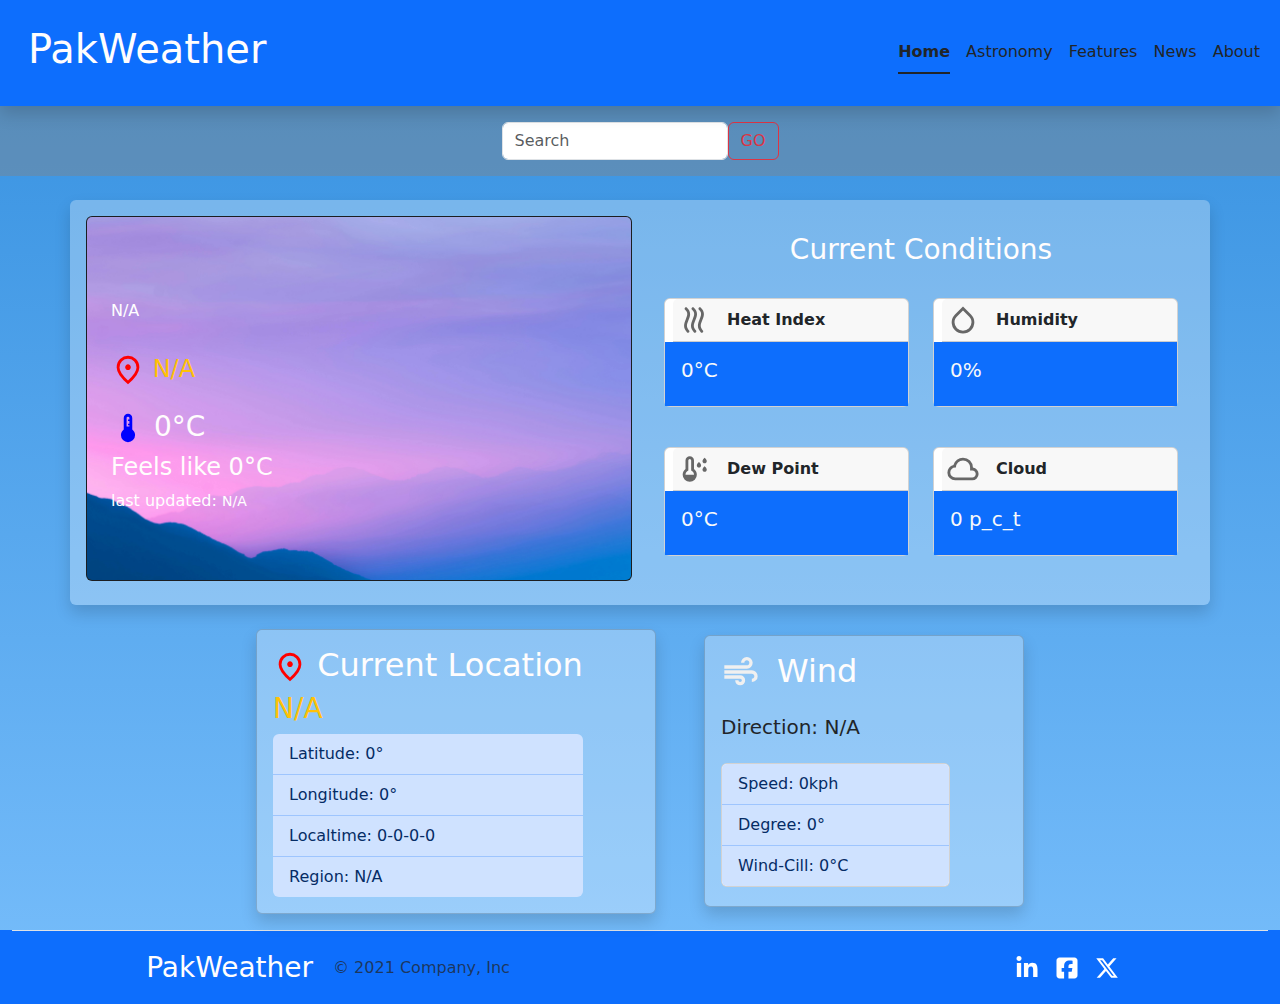
==== commit c0a219fb: "replaced changes" ====
--- a/index.html
+++ b/index.html
@@ -38,16 +38,16 @@
               <a class="nav-link active text-dark" aria-current="page" href="#">Home</a>
             </li>
             <li class="nav-item">
-              <a class="nav-link text-dark" href="#">Sports</a>
+              <a class="nav-link text-dark" href="#">Astronomy</a>
             </li>
             <li class="nav-item">
               <a class="nav-link text-dark" href="./features.html">Features</a>
             </li>
             <li class="nav-item">
-              <a class="nav-link text-dark" href="#">Pricing</a>
-            </li>
-            <li class="nav-item">
-              <a class="nav-link text-dark" href="#">About</a>
+              <a class="nav-link text-dark" href="News.html">News</a>
+            </li>
+            <li class="nav-item">
+              <a class="nav-link text-dark" href="about.html">About</a>
             </li>
           </ul>
         </div>
@@ -74,10 +74,16 @@
           <img src="./assets/images/pexels-veeterzy-114979.jpg" class="card-img" alt="...">
           <div class="card-img-overlay d-flex flex-column align-items-start justify-content-center p-4">
             <div id="condition" class="d-flex flex-column justify-content-around">
-              <div id="icon" class=" d-flex align-items-start justify-content-start">O</div>
-              <h4 id="text" class="text-warning">N/A</h4>
-            </div>
-            <h3 class="card-text"><span id="temp_c">0</span>°C</h3>
+              <div id="icon" class=" d-flex align-items-start justify-content-start">N/A</div>
+              <h4 class="text-warning"> 
+                <svg xmlns="http://www.w3.org/2000/svg" height="34px" viewBox="0 -960 960 960" width="34px" fill="red"><path d="M480-480q33 0 56.5-23.5T560-560q0-33-23.5-56.5T480-640q-33 0-56.5 23.5T400-560q0 33 23.5 56.5T480-480Zm0 294q122-112 181-203.5T720-552q0-109-69.5-178.5T480-800q-101 0-170.5 69.5T240-552q0 71 59 162.5T480-186Zm0 106Q319-217 239.5-334.5T160-552q0-150 96.5-239T480-880q127 0 223.5 89T800-552q0 100-79.5 217.5T480-80Zm0-480Z"/></svg>      
+                <span id="text">N/A</span>
+              </h4>
+            </div>
+            <h3 class="card-text">
+              <svg xmlns="http://www.w3.org/2000/svg" height="34px" viewBox="0 -960 960 960" width="34px" fill="blue"><path d="M480-80q-83 0-141.5-58.5T280-280q0-48 21-89.5t59-70.5v-320q0-50 35-85t85-35q50 0 85 35t35 85v320q38 29 59 70.5t21 89.5q0 83-58.5 141.5T480-80Zm-40-440h80v-40h-40v-40h40v-80h-40v-40h40v-40q0-17-11.5-28.5T480-800q-17 0-28.5 11.5T440-760v240Z"/></svg>
+              <span id="temp_c">0</span>°C
+            </h3>
             <h4 class="card-text">Feels like <span id="feelslike_c">0</span>°C</h4>
             <p class="card-text">last updated: <small class="text-body-light bl" id="last_updated">N/A</small></p>
           </div>
@@ -149,7 +155,10 @@
         <div class="row g-0">
           <div class="col rounded-right">
             <div class="card-body">
-              <h2 class="card-title">Current Location</h2>
+              <h2 class="card-title">
+                <svg xmlns="http://www.w3.org/2000/svg" height="34px" viewBox="0 -960 960 960" width="34px" fill="red"><path d="M480-480q33 0 56.5-23.5T560-560q0-33-23.5-56.5T480-640q-33 0-56.5 23.5T400-560q0 33 23.5 56.5T480-480Zm0 294q122-112 181-203.5T720-552q0-109-69.5-178.5T480-800q-101 0-170.5 69.5T240-552q0 71 59 162.5T480-186Zm0 106Q319-217 239.5-334.5T160-552q0-150 96.5-239T480-880q127 0 223.5 89T800-552q0 100-79.5 217.5T480-80Zm0-480Z"/></svg>
+                Current Location
+              </h2>
               <h3 class="card-title text-warning" id="nameCity">N/A</h3>
               <ul class="list-group list-group-flush rounded-2">
                 <li class="list-group-item list-group-item-primary">Latitude: <span id="lat">0</span>°</li>
